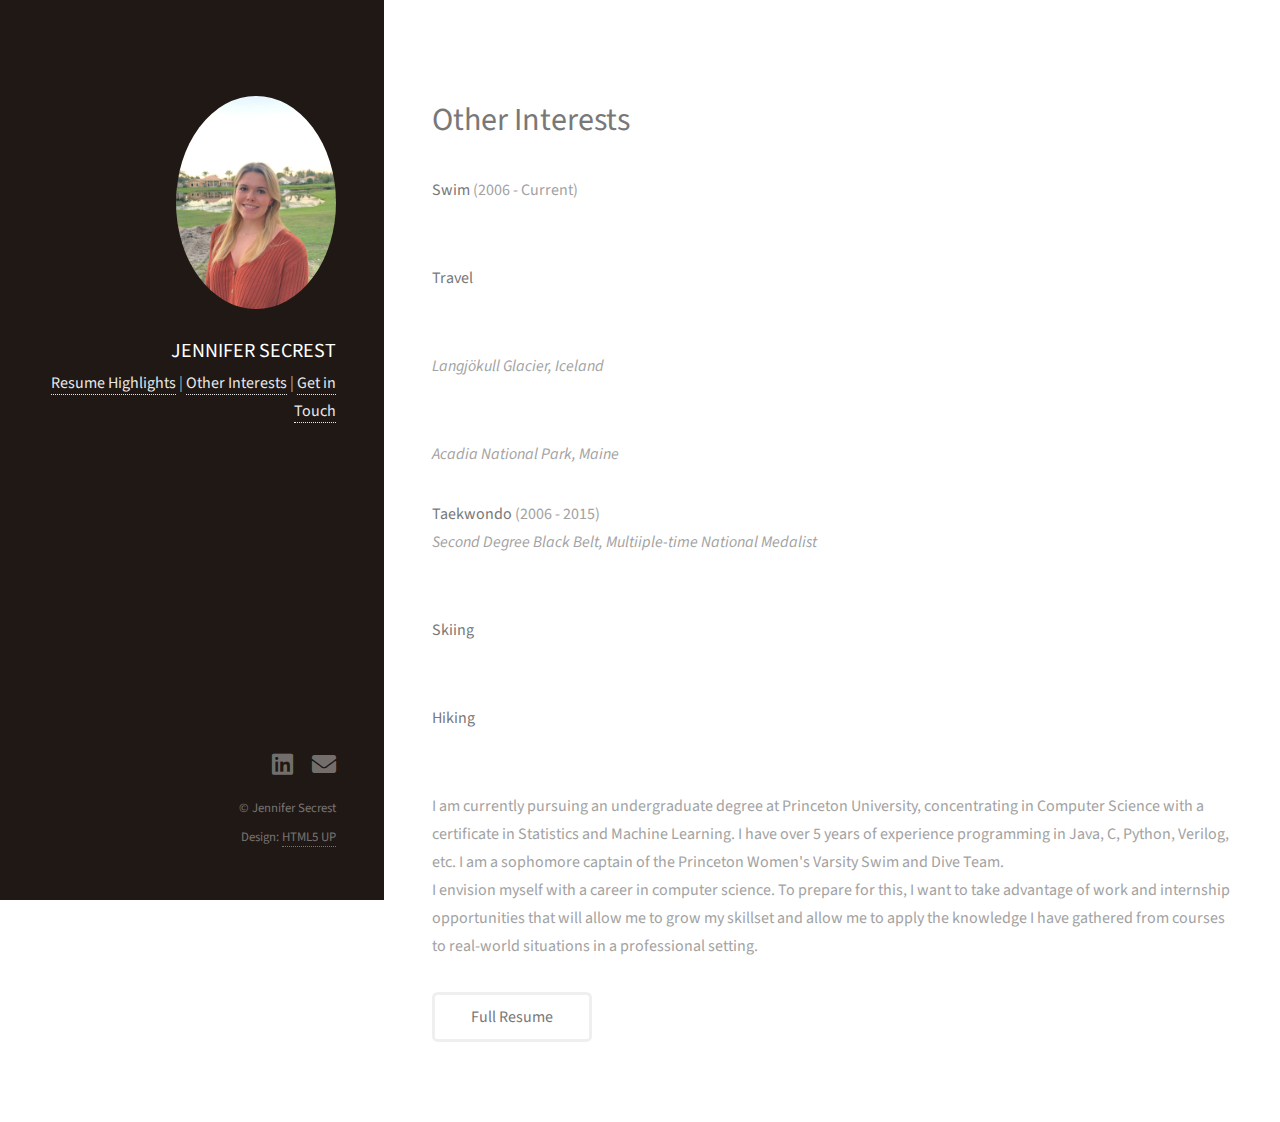
==== interests.html @ c706d011 "Update interests.html" ====
<!DOCTYPE HTML>
<!--
	Strata by HTML5 UP
	html5up.net | @ajlkn
	Free for personal and commercial use under the CCA 3.0 license (html5up.net/license)
-->
<html>
	<head>
		<title>Jennifer Secrest</title>
		<meta charset="utf-8" />
		<meta name="viewport" content="width=device-width, initial-scale=1, user-scalable=no" />
		<link rel="stylesheet" href="assets/css/main.css" />
	</head>
	<body class="is-preload">

		<!-- Header -->
			<header id="header">
				<div class="inner">
					<a href="#" class="image avatar"><img src="images/jenthanksgiving.jpg" alt="" /></a>
					<h1><strong>JENNIFER SECREST</strong> <!-- <br />
						Princeton University Student-Athlete <br />
						and Computer Science Major --> </h1>
					<p><a href="#resume_highlights">Resume Highlights</a> | <a href="#other_interests">Other Interests</a> | <a href="#get_in_touch">Get in Touch</a></p>
				</div>
			</header>

		<!-- Main -->
			<div id="main">

				<!-- One -->
					<section id="one">
						<header class="major">
							<h2>Other Interests</h2>
						</header>		
								
						<p><b>Swim</b> (2006 - Current)</p>
						<span class="image main"><img src="images/swim1.jpg" alt="" /></span>
						<span class="image main"><img src="images/swim2.JPG" alt="" /></span>

						<p><b>Travel</b></p>
						<span class="image main"><img src="images/travel1.JPG" alt="" /></span>
						<p><i>Langjökull Glacier, Iceland</i></p>
						<span class="image main"><img src="images/travel2.JPG" alt="" /></span>
						<p><i>Acadia National Park, Maine</i></p>

						<p><b>Taekwondo</b> (2006 - 2015)
							<br><i>Second Degree Black Belt, Multiiple-time National Medalist</i></p>
						<span class="image main"><img src="images/tkd.jpg" alt="" /></span>

						<p><b>Skiing</b></p>
						<span class="image main"><img src="images/ski1.jpg" alt="" /></span>
						<span class="image main"><img src="images/ski2.jpg" alt="" /></span>

						<p><b>Hiking</b></p>
						<span class="image main"><img src="images/hiking1.JPG" alt="" /></span>
						<span class="image main"><img src="images/hiking2.JPG" alt="" /></span>
						
						
						
						
						
						<p>I am currently pursuing an undergraduate degree at Princeton University, concentrating in Computer Science with a certificate in Statistics and Machine Learning. I have over 5 years of experience programming in Java, C, Python, Verilog, etc. I am a sophomore captain of the Princeton Women's Varsity Swim and Dive Team. <br />
							I envision myself with a career in computer science. To prepare for this, I want to take advantage of work and internship opportunities that will allow me to grow my skillset and allow me to apply the knowledge I have gathered from courses to real-world situations in a professional setting.</p>
						<ul class="actions">
							<li><a href="assets/Resume Jan 9.pdf" class="button">Full Resume</a></li>
						</ul>
					</section>
				 
				<! -- Two -->
					<!-- <section id="two">
						<a id="resume_highlights"><h2>Resume Highlights</h2></a>
						<div class="row">
							<article class="col-6 col-12-xsmall work-item">
								<a href="images/ptontext.png" class="image fit thumb"><img src="images/pteam.jpg" alt="" /></a>
								<h3>Princeton Varsity Women's Swim and Dive Team</h3>
								<p>Co-captain</p>
							</article>
							<article class="col-6 col-12-xsmall work-item">
								<a href="images/cstext.png" class="image fit thumb"><img src="images/cs.jpg" alt="" /></a>
								<h3>Princeton Computer Science Department</h3>
								<p>Course Facilitator</p>
							</article>
							<article class="col-6 col-12-xsmall work-item">
								<a href="images/nautilustext.png" class="image fit thumb"><img src="images/ssnautilus.png" alt="" /></a>
								<h3>Nautilus Software Technologies</h3>
								<p>Software Engineer Intern</p>
							</article>
							<article class="col-6 col-12-xsmall work-item">
								<a href="images/uprmtext.png" class="image fit thumb"><img src="images/uprm.png" alt="" /></a>
								<h3>Princeton in Puerto Rico</h3>
								<p>Computer Science Visiting Teaching Assistant</p>
							</article>
							<article class="col-6 col-12-xsmall work-item">
								<a href="images/cardinalstext.png" class="image fit thumb"><img src="images/cardinals.jpg" alt="" /></a>
								<h3>St. Louis Cardinals</h3>
								<p>Sabermetrics Intern</p>
							</article>
							<article class="col-6 col-12-xsmall work-item">
								<a href="images/nbntext.png" class="image fit thumb"><img src="images/nbn.png" alt="" /></a>
								<h3>Community Service</h3>
								<p>Princeton Service Focus, Nothing but Nets</p>
							</article>
						</div>
						<ul class="actions">
							<li><a href="#other_interests" class="button">Other Interests</a></li>
							
							<article id="other_interests">
								<h2 class="major">Other Interests</h2>
								
								
								
								<p><b>Swim</b> (2006 - Current)</p>
								<span class="image main"><img src="images/swim1.jpg" alt="" /></span>
								<span class="image main"><img src="images/swim2.JPG" alt="" /></span>
								
								<p><b>Travel</b></p>
								<span class="image main"><img src="images/travel1.JPG" alt="" /></span>
								<p><i>Langjökull Glacier, Iceland</i></p>
								<span class="image main"><img src="images/travel2.JPG" alt="" /></span>
								<p><i>Acadia National Park, Maine</i></p>
								
								<p><b>Taekwondo</b> (2006 - 2015)
									<br><i>Second Degree Black Belt, Multiiple-time National Medalist</i></p>
								<span class="image main"><img src="images/tkd.jpg" alt="" /></span>
								
								<p><b>Skiing</b></p>
								<span class="image main"><img src="images/ski1.jpg" alt="" /></span>
								<span class="image main"><img src="images/ski2.jpg" alt="" /></span>
								
								<p><b>Hiking</b></p>
								<span class="image main"><img src="images/hiking1.JPG" alt="" /></span>
								<span class="image main"><img src="images/hiking2.JPG" alt="" /></span>
							</article>
						</ul>
					</section> -->

				<!-- Three -->
					<!-- <section id="three">
						<a id="get_in_touch"><h2>Get In Touch</h2></a>
						<p>Please feel free to reach out!</p>
						<div class="row">
							 <div class="col-8 col-12-small">
								<form method="post" action="mailto:jsecrest@princeton.edu">
									<div class="row gtr-uniform gtr-50">
										<div class="col-6 col-12-xsmall"><input type="text" name="name" id="name" placeholder="Name" /></div>
										<div class="col-6 col-12-xsmall"><input type="email" name="email" id="email" placeholder="Email" /></div>
										<div class="col-12"><textarea name="message" id="message" placeholder="Message" rows="4"></textarea></div>
									</div>
								</form>
								<ul class="actions">
									<li><input type="submit" value="Send Message" /></li>
								</ul>
							</div> 
							<div class="col-4 col-12-small">
								<ul class="labeled-icons">
									<!-- <li>
										<h3 class="icon solid fa-home"><span class="label">Address</span></h3>
										1234 Somewhere Rd.<br />
										Nashville, TN 00000<br />
										United States
									</li> 
									<li>
										<h3 class="icon solid fa-mobile-alt"><span class="label">Phone</span></h3>
										561-310-0044
									</li>
									<li>
										<h3 class="icon solid fa-envelope"><span class="label">Email</span></h3>
										<a href="mailto:jsecrest@princeton.edu">jsecrest@princeton.edu</a>
									</li>
								</ul>
							</div>
						</div>
					</section>

			-->
			</div>

		<!-- Footer -->
			<footer id="footer">
				<div class="inner">
					<ul class="icons">
						<!-- <li><a href="#" class="icon brands fa-twitter"><span class="label">Twitter</span></a></li>
						<li><a href="#" class="icon brands fa-github"><span class="label">Github</span></a></li>
						<li><a href="#" class="icon brands fa-dribbble"><span class="label">Dribbble</span></a></li> -->
						<li><a href="https://www.linkedin.com/public-profile/in/jennifersecrest?trk=people-guest_people_search-card&challengeId=AQF_efNkXnd2bQAAAXagz91KINe-dMu-rQfRm05bS5jEsSgmFyE3Wpusr7RUYKtOLlpfe_C82_c94Hcf99AaNEGXxScHWhCJDQ&submissionId=36bf4fb1-4b5f-5416-ddd5-4045cd87f72d" class="icon brands fa-linkedin"><span class="label">LinkedIn</span></a></li>
						<li><a href="mailto:jsecrest@princeton.edu" class="icon solid fa-envelope"><span class="label">Email</span></a></li>
					</ul>
					<ul class="copyright">
						<li>&copy; Jennifer Secrest</li><li>Design: <a href="http://html5up.net">HTML5 UP</a></li>
					</ul>
				</div>
			</footer>

		<!-- Scripts -->
			<script src="assets/js/jquery.min.js"></script>
			<script src="assets/js/jquery.poptrox.min.js"></script>
			<script src="assets/js/browser.min.js"></script>
			<script src="assets/js/breakpoints.min.js"></script>
			<script src="assets/js/util.js"></script>
			<script src="assets/js/main.js"></script>

	</body>
</html>
---- assets/css/main.css ----
@import url("fontawesome-all.min.css");
@import url("https://fonts.googleapis.com/css?family=Source+Sans+Pro:400,400italic");

/*
	Strata by HTML5 UP
	html5up.net | @ajlkn
	Free for personal and commercial use under the CCA 3.0 license (html5up.net/license)
*/

html, body, div, span, applet, object,
iframe, h1, h2, h3, h4, h5, h6, p, blockquote,
pre, a, abbr, acronym, address, big, cite,
code, del, dfn, em, img, ins, kbd, q, s, samp,
small, strike, strong, sub, sup, tt, var, b,
u, i, center, dl, dt, dd, ol, ul, li, fieldset,
form, label, legend, table, caption, tbody,
tfoot, thead, tr, th, td, article, aside,
canvas, details, embed, figure, figcaption,
footer, header, hgroup, menu, nav, output, ruby,
section, summary, time, mark, audio, video {
	margin: 0;
	padding: 0;
	border: 0;
	font-size: 100%;
	font: inherit;
	vertical-align: baseline;}

article, aside, details, figcaption, figure,
footer, header, hgroup, menu, nav, section {
	display: block;}

body {
	line-height: 1;
}

ol, ul {
	list-style: none;
}

blockquote, q {
	quotes: none;
}

	blockquote:before, blockquote:after, q:before, q:after {
		content: '';
		content: none;
	}

table {
	border-collapse: collapse;
	border-spacing: 0;
}

body {
	-webkit-text-size-adjust: none;
}

mark {
	background-color: transparent;
	color: inherit;
}

input::-moz-focus-inner {
	border: 0;
	padding: 0;
}

input, select, textarea {
	-moz-appearance: none;
	-webkit-appearance: none;
	-ms-appearance: none;
	appearance: none;
}

/* Basic */

	html {
		box-sizing: border-box;
	}

	*, *:before, *:after {
		box-sizing: inherit;
	}

	body {
		background: #fff;
	}

		body.is-preload *, body.is-preload *:before, body.is-preload *:after {
			-moz-animation: none !important;
			-webkit-animation: none !important;
			-ms-animation: none !important;
			animation: none !important;
			-moz-transition: none !important;
			-webkit-transition: none !important;
			-ms-transition: none !important;
			transition: none !important;
		}

	body, input, select, textarea {
		color: #a2a2a2;
		font-family: "Source Sans Pro", Helvetica, sans-serif;
		font-size: 16pt;
		font-weight: 400;
		line-height: 1.75em;
	}

	a {
		-moz-transition: color 0.2s ease-in-out, border-color 0.2s ease-in-out;
		-webkit-transition: color 0.2s ease-in-out, border-color 0.2s ease-in-out;
		-ms-transition: color 0.2s ease-in-out, border-color 0.2s ease-in-out;
		transition: color 0.2s ease-in-out, border-color 0.2s ease-in-out;
		border-bottom: dotted 1px;
		color: #E8E8E8;
		text-decoration: none;
	}

		a:hover {
			border-bottom-color: transparent;
			color: #585858 /* #49bf9d */ !important;
			text-decoration: none;
		}

	strong, b {
		color: #787878;
		font-weight: 400;
	}

	em, i {
		font-style: italic;
	}

	p {
		margin: 0 0 2em 0;
	}

	h1, h2, h3, h4, h5, h6 {
		color: #787878;
		font-weight: 400;
		line-height: 1em;
		margin: 0 0 1em 0;
	}

		h1 a, h2 a, h3 a, h4 a, h5 a, h6 a {
			color: inherit;
			text-decoration: none;
		}

	h1 {
		font-size: 4em;
		line-height: 1.5em;
	}

	h2 {
		font-size: 1.5em;
		line-height: 1.5em;
	}

	h3 {
		font-size: 1.25em;
		line-height: 1.5em;
	}

	h4 {
		font-size: 1.1em;
		line-height: 1.5em;
	}

	h5 {
		font-size: 0.9em;
		line-height: 1.5em;
	}

	h6 {
		font-size: 0.7em;
		line-height: 1.5em;
	}

	sub {
		font-size: 0.8em;
		position: relative;
		top: 0.5em;
	}

	sup {
		font-size: 0.8em;
		position: relative;
		top: -0.5em;
	}

	hr {
		border: 0;
		border-bottom: solid 2px #efefef;
		margin: 2em 0;
	}

		hr.major {
			margin: 3em 0;
		}

	blockquote {
		border-left: solid 6px #efefef;
		font-style: italic;
		margin: 0 0 2em 0;
		padding: 0.5em 0 0.5em 1.5em;
	}

	code {
		background: #f7f7f7;
		border-radius: 0.35em;
		border: solid 2px #efefef;
		font-family: "Courier New", monospace;
		font-size: 0.9em;
		margin: 0 0.25em;
		padding: 0.25em 0.65em;
	}

	pre {
		-webkit-overflow-scrolling: touch;
		font-family: "Courier New", monospace;
		font-size: 0.9em;
		margin: 0 0 2em 0;
	}

		pre code {
			display: block;
			line-height: 1.75em;
			padding: 1em 1.5em;
			overflow-x: auto;
		}

	.align-left {
		text-align: left;
	}

	.align-center {
		text-align: center;
	}

	.align-right {
		text-align: right;
	}

/* Container */

	.container {
		margin: 0 auto;
		max-width: calc(100% - 4em);
		width: 100%;
	}

		.container.xsmall {
			width: 25%;
		}

		.container.small {
			width: 50%;
		}

		.container.medium {
			width: 75%;
		}

		.container.large {
			width: 125%;
		}

		.container.xlarge {
			width: 150%;
		}

		.container.max {
			width: 100%;
		}

		@media screen and (max-width: 980px) {

			.container {
				width: 100% !important;
				max-width: 100% !important;
			}

		}

		@media screen and (max-width: 480px) {

			.container {
				max-width: calc(100% - 3em);
			}

		}

/* Row */

	.row {
		display: flex;
		flex-wrap: wrap;
		box-sizing: border-box;
		align-items: stretch;
	}

		.row > * {
			box-sizing: border-box;
		}

		.row.gtr-uniform > * > :last-child {
			margin-bottom: 0;
		}

		.row.aln-left {
			justify-content: flex-start;
		}

		.row.aln-center {
			justify-content: center;
		}

		.row.aln-right {
			justify-content: flex-end;
		}

		.row.aln-top {
			align-items: flex-start;
		}

		.row.aln-middle {
			align-items: center;
		}

		.row.aln-bottom {
			align-items: flex-end;
		}

		.row > .imp {
			order: -1;
		}

		.row > .col-1 {
			width: 8.33333%;
		}

		.row > .off-1 {
			margin-left: 8.33333%;
		}

		.row > .col-2 {
			width: 16.66667%;
		}

		.row > .off-2 {
			margin-left: 16.66667%;
		}

		.row > .col-3 {
			width: 25%;
		}

		.row > .off-3 {
			margin-left: 25%;
		}

		.row > .col-4 {
			width: 33.33333%;
		}

		.row > .off-4 {
			margin-left: 33.33333%;
		}

		.row > .col-5 {
			width: 41.66667%;
		}

		.row > .off-5 {
			margin-left: 41.66667%;
		}

		.row > .col-6 {
			width: 50%;
		}

		.row > .off-6 {
			margin-left: 50%;
		}

		.row > .col-7 {
			width: 58.33333%;
		}

		.row > .off-7 {
			margin-left: 58.33333%;
		}

		.row > .col-8 {
			width: 66.66667%;
		}

		.row > .off-8 {
			margin-left: 66.66667%;
		}

		.row > .col-9 {
			width: 75%;
		}

		.row > .off-9 {
			margin-left: 75%;
		}

		.row > .col-10 {
			width: 83.33333%;
		}

		.row > .off-10 {
			margin-left: 83.33333%;
		}

		.row > .col-11 {
			width: 91.66667%;
		}

		.row > .off-11 {
			margin-left: 91.66667%;
		}

		.row > .col-12 {
			width: 100%;
		}

		.row > .off-12 {
			margin-left: 100%;
		}

		.row.gtr-0 {
			margin-top: 0;
			margin-left: 0em;
		}

			.row.gtr-0 > * {
				padding: 0 0 0 0em;
			}

			.row.gtr-0.gtr-uniform {
				margin-top: 0em;
			}

				.row.gtr-0.gtr-uniform > * {
					padding-top: 0em;
				}

		.row.gtr-25 {
			margin-top: 0;
			margin-left: -0.625em;
		}

			.row.gtr-25 > * {
				padding: 0 0 0 0.625em;
			}

			.row.gtr-25.gtr-uniform {
				margin-top: -0.625em;
			}

				.row.gtr-25.gtr-uniform > * {
					padding-top: 0.625em;
				}

		.row.gtr-50 {
			margin-top: 0;
			margin-left: -1.25em;
		}

			.row.gtr-50 > * {
				padding: 0 0 0 1.25em;
			}

			.row.gtr-50.gtr-uniform {
				margin-top: -1.25em;
			}

				.row.gtr-50.gtr-uniform > * {
					padding-top: 1.25em;
				}

		.row {
			margin-top: 0;
			margin-left: -2.5em;
		}

			.row > * {
				padding: 0 0 0 2.5em;
			}

			.row.gtr-uniform {
				margin-top: -2.5em;
			}

				.row.gtr-uniform > * {
					padding-top: 2.5em;
				}

		.row.gtr-150 {
			margin-top: 0;
			margin-left: -3.75em;
		}

			.row.gtr-150 > * {
				padding: 0 0 0 3.75em;
			}

			.row.gtr-150.gtr-uniform {
				margin-top: -3.75em;
			}

				.row.gtr-150.gtr-uniform > * {
					padding-top: 3.75em;
				}

		.row.gtr-200 {
			margin-top: 0;
			margin-left: -5em;
		}

			.row.gtr-200 > * {
				padding: 0 0 0 5em;
			}

			.row.gtr-200.gtr-uniform {
				margin-top: -5em;
			}

				.row.gtr-200.gtr-uniform > * {
					padding-top: 5em;
				}

		@media screen and (max-width: 1800px) {

			.row {
				display: flex;
				flex-wrap: wrap;
				box-sizing: border-box;
				align-items: stretch;
			}

				.row > * {
					box-sizing: border-box;
				}

				.row.gtr-uniform > * > :last-child {
					margin-bottom: 0;
				}

				.row.aln-left {
					justify-content: flex-start;
				}

				.row.aln-center {
					justify-content: center;
				}

				.row.aln-right {
					justify-content: flex-end;
				}

				.row.aln-top {
					align-items: flex-start;
				}

				.row.aln-middle {
					align-items: center;
				}

				.row.aln-bottom {
					align-items: flex-end;
				}

				.row > .imp-xlarge {
					order: -1;
				}

				.row > .col-1-xlarge {
					width: 8.33333%;
				}

				.row > .off-1-xlarge {
					margin-left: 8.33333%;
				}

				.row > .col-2-xlarge {
					width: 16.66667%;
				}

				.row > .off-2-xlarge {
					margin-left: 16.66667%;
				}

				.row > .col-3-xlarge {
					width: 25%;
				}

				.row > .off-3-xlarge {
					margin-left: 25%;
				}

				.row > .col-4-xlarge {
					width: 33.33333%;
				}

				.row > .off-4-xlarge {
					margin-left: 33.33333%;
				}

				.row > .col-5-xlarge {
					width: 41.66667%;
				}

				.row > .off-5-xlarge {
					margin-left: 41.66667%;
				}

				.row > .col-6-xlarge {
					width: 50%;
				}

				.row > .off-6-xlarge {
					margin-left: 50%;
				}

				.row > .col-7-xlarge {
					width: 58.33333%;
				}

				.row > .off-7-xlarge {
					margin-left: 58.33333%;
				}

				.row > .col-8-xlarge {
					width: 66.66667%;
				}

				.row > .off-8-xlarge {
					margin-left: 66.66667%;
				}

				.row > .col-9-xlarge {
					width: 75%;
				}

				.row > .off-9-xlarge {
					margin-left: 75%;
				}

				.row > .col-10-xlarge {
					width: 83.33333%;
				}

				.row > .off-10-xlarge {
					margin-left: 83.33333%;
				}

				.row > .col-11-xlarge {
					width: 91.66667%;
				}

				.row > .off-11-xlarge {
					margin-left: 91.66667%;
				}

				.row > .col-12-xlarge {
					width: 100%;
				}

				.row > .off-12-xlarge {
					margin-left: 100%;
				}

				.row.gtr-0 {
					margin-top: 0;
					margin-left: 0em;
				}

					.row.gtr-0 > * {
						padding: 0 0 0 0em;
					}

					.row.gtr-0.gtr-uniform {
						margin-top: 0em;
					}

						.row.gtr-0.gtr-uniform > * {
							padding-top: 0em;
						}

				.row.gtr-25 {
					margin-top: 0;
					margin-left: -0.625em;
				}

					.row.gtr-25 > * {
						padding: 0 0 0 0.625em;
					}

					.row.gtr-25.gtr-uniform {
						margin-top: -0.625em;
					}

						.row.gtr-25.gtr-uniform > * {
							padding-top: 0.625em;
						}

				.row.gtr-50 {
					margin-top: 0;
					margin-left: -1.25em;
				}

					.row.gtr-50 > * {
						padding: 0 0 0 1.25em;
					}

					.row.gtr-50.gtr-uniform {
						margin-top: -1.25em;
					}

						.row.gtr-50.gtr-uniform > * {
							padding-top: 1.25em;
						}

				.row {
					margin-top: 0;
					margin-left: -2.5em;
				}

					.row > * {
						padding: 0 0 0 2.5em;
					}

					.row.gtr-uniform {
						margin-top: -2.5em;
					}

						.row.gtr-uniform > * {
							padding-top: 2.5em;
						}

				.row.gtr-150 {
					margin-top: 0;
					margin-left: -3.75em;
				}

					.row.gtr-150 > * {
						padding: 0 0 0 3.75em;
					}

					.row.gtr-150.gtr-uniform {
						margin-top: -3.75em;
					}

						.row.gtr-150.gtr-uniform > * {
							padding-top: 3.75em;
						}

				.row.gtr-200 {
					margin-top: 0;
					margin-left: -5em;
				}

					.row.gtr-200 > * {
						padding: 0 0 0 5em;
					}

					.row.gtr-200.gtr-uniform {
						margin-top: -5em;
					}

						.row.gtr-200.gtr-uniform > * {
							padding-top: 5em;
						}

		}

		@media screen and (max-width: 1280px) {

			.row {
				display: flex;
				flex-wrap: wrap;
				box-sizing: border-box;
				align-items: stretch;
			}

				.row > * {
					box-sizing: border-box;
				}

				.row.gtr-uniform > * > :last-child {
					margin-bottom: 0;
				}

				.row.aln-left {
					justify-content: flex-start;
				}

				.row.aln-center {
					justify-content: center;
				}

				.row.aln-right {
					justify-content: flex-end;
				}

				.row.aln-top {
					align-items: flex-start;
				}

				.row.aln-middle {
					align-items: center;
				}

				.row.aln-bottom {
					align-items: flex-end;
				}

				.row > .imp-large {
					order: -1;
				}

				.row > .col-1-large {
					width: 8.33333%;
				}

				.row > .off-1-large {
					margin-left: 8.33333%;
				}

				.row > .col-2-large {
					width: 16.66667%;
				}

				.row > .off-2-large {
					margin-left: 16.66667%;
				}

				.row > .col-3-large {
					width: 25%;
				}

				.row > .off-3-large {
					margin-left: 25%;
				}

				.row > .col-4-large {
					width: 33.33333%;
				}

				.row > .off-4-large {
					margin-left: 33.33333%;
				}

				.row > .col-5-large {
					width: 41.66667%;
				}

				.row > .off-5-large {
					margin-left: 41.66667%;
				}

				.row > .col-6-large {
					width: 50%;
				}

				.row > .off-6-large {
					margin-left: 50%;
				}

				.row > .col-7-large {
					width: 58.33333%;
				}

				.row > .off-7-large {
					margin-left: 58.33333%;
				}

				.row > .col-8-large {
					width: 66.66667%;
				}

				.row > .off-8-large {
					margin-left: 66.66667%;
				}

				.row > .col-9-large {
					width: 75%;
				}

				.row > .off-9-large {
					margin-left: 75%;
				}

				.row > .col-10-large {
					width: 83.33333%;
				}

				.row > .off-10-large {
					margin-left: 83.33333%;
				}

				.row > .col-11-large {
					width: 91.66667%;
				}

				.row > .off-11-large {
					margin-left: 91.66667%;
				}

				.row > .col-12-large {
					width: 100%;
				}

				.row > .off-12-large {
					margin-left: 100%;
				}

				.row.gtr-0 {
					margin-top: 0;
					margin-left: 0em;
				}

					.row.gtr-0 > * {
						padding: 0 0 0 0em;
					}

					.row.gtr-0.gtr-uniform {
						margin-top: 0em;
					}

						.row.gtr-0.gtr-uniform > * {
							padding-top: 0em;
						}

				.row.gtr-25 {
					margin-top: 0;
					margin-left: -0.5em;
				}

					.row.gtr-25 > * {
						padding: 0 0 0 0.5em;
					}

					.row.gtr-25.gtr-uniform {
						margin-top: -0.5em;
					}

						.row.gtr-25.gtr-uniform > * {
							padding-top: 0.5em;
						}

				.row.gtr-50 {
					margin-top: 0;
					margin-left: -1em;
				}

					.row.gtr-50 > * {
						padding: 0 0 0 1em;
					}

					.row.gtr-50.gtr-uniform {
						margin-top: -1em;
					}

						.row.gtr-50.gtr-uniform > * {
							padding-top: 1em;
						}

				.row {
					margin-top: 0;
					margin-left: -2em;
				}

					.row > * {
						padding: 0 0 0 2em;
					}

					.row.gtr-uniform {
						margin-top: -2em;
					}

						.row.gtr-uniform > * {
							padding-top: 2em;
						}

				.row.gtr-150 {
					margin-top: 0;
					margin-left: -3em;
				}

					.row.gtr-150 > * {
						padding: 0 0 0 3em;
					}

					.row.gtr-150.gtr-uniform {
						margin-top: -3em;
					}

						.row.gtr-150.gtr-uniform > * {
							padding-top: 3em;
						}

				.row.gtr-200 {
					margin-top: 0;
					margin-left: -4em;
				}

					.row.gtr-200 > * {
						padding: 0 0 0 4em;
					}

					.row.gtr-200.gtr-uniform {
						margin-top: -4em;
					}

						.row.gtr-200.gtr-uniform > * {
							padding-top: 4em;
						}

		}

		@media screen and (max-width: 980px) {

			.row {
				display: flex;
				flex-wrap: wrap;
				box-sizing: border-box;
				align-items: stretch;
			}

				.row > * {
					box-sizing: border-box;
				}

				.row.gtr-uniform > * > :last-child {
					margin-bottom: 0;
				}

				.row.aln-left {
					justify-content: flex-start;
				}

				.row.aln-center {
					justify-content: center;
				}

				.row.aln-right {
					justify-content: flex-end;
				}

				.row.aln-top {
					align-items: flex-start;
				}

				.row.aln-middle {
					align-items: center;
				}

				.row.aln-bottom {
					align-items: flex-end;
				}

				.row > .imp-medium {
					order: -1;
				}

				.row > .col-1-medium {
					width: 8.33333%;
				}

				.row > .off-1-medium {
					margin-left: 8.33333%;
				}

				.row > .col-2-medium {
					width: 16.66667%;
				}

				.row > .off-2-medium {
					margin-left: 16.66667%;
				}

				.row > .col-3-medium {
					width: 25%;
				}

				.row > .off-3-medium {
					margin-left: 25%;
				}

				.row > .col-4-medium {
					width: 33.33333%;
				}

				.row > .off-4-medium {
					margin-left: 33.33333%;
				}

				.row > .col-5-medium {
					width: 41.66667%;
				}

				.row > .off-5-medium {
					margin-left: 41.66667%;
				}

				.row > .col-6-medium {
					width: 50%;
				}

				.row > .off-6-medium {
					margin-left: 50%;
				}

				.row > .col-7-medium {
					width: 58.33333%;
				}

				.row > .off-7-medium {
					margin-left: 58.33333%;
				}

				.row > .col-8-medium {
					width: 66.66667%;
				}

				.row > .off-8-medium {
					margin-left: 66.66667%;
				}

				.row > .col-9-medium {
					width: 75%;
				}

				.row > .off-9-medium {
					margin-left: 75%;
				}

				.row > .col-10-medium {
					width: 83.33333%;
				}

				.row > .off-10-medium {
					margin-left: 83.33333%;
				}

				.row > .col-11-medium {
					width: 91.66667%;
				}

				.row > .off-11-medium {
					margin-left: 91.66667%;
				}

				.row > .col-12-medium {
					width: 100%;
				}

				.row > .off-12-medium {
					margin-left: 100%;
				}

				.row.gtr-0 {
					margin-top: 0;
					margin-left: 0em;
				}

					.row.gtr-0 > * {
						padding: 0 0 0 0em;
					}

					.row.gtr-0.gtr-uniform {
						margin-top: 0em;
					}

						.row.gtr-0.gtr-uniform > * {
							padding-top: 0em;
						}

				.row.gtr-25 {
					margin-top: 0;
					margin-left: -0.5em;
				}

					.row.gtr-25 > * {
						padding: 0 0 0 0.5em;
					}

					.row.gtr-25.gtr-uniform {
						margin-top: -0.5em;
					}

						.row.gtr-25.gtr-uniform > * {
							padding-top: 0.5em;
						}

				.row.gtr-50 {
					margin-top: 0;
					margin-left: -1em;
				}

					.row.gtr-50 > * {
						padding: 0 0 0 1em;
					}

					.row.gtr-50.gtr-uniform {
						margin-top: -1em;
					}

						.row.gtr-50.gtr-uniform > * {
							padding-top: 1em;
						}

				.row {
					margin-top: 0;
					margin-left: -2em;
				}

					.row > * {
						padding: 0 0 0 2em;
					}

					.row.gtr-uniform {
						margin-top: -2em;
					}

						.row.gtr-uniform > * {
							padding-top: 2em;
						}

				.row.gtr-150 {
					margin-top: 0;
					margin-left: -3em;
				}

					.row.gtr-150 > * {
						padding: 0 0 0 3em;
					}

					.row.gtr-150.gtr-uniform {
						margin-top: -3em;
					}

						.row.gtr-150.gtr-uniform > * {
							padding-top: 3em;
						}

				.row.gtr-200 {
					margin-top: 0;
					margin-left: -4em;
				}

					.row.gtr-200 > * {
						padding: 0 0 0 4em;
					}

					.row.gtr-200.gtr-uniform {
						margin-top: -4em;
					}

						.row.gtr-200.gtr-uniform > * {
							padding-top: 4em;
						}

		}

		@media screen and (max-width: 736px) {

			.row {
				display: flex;
				flex-wrap: wrap;
				box-sizing: border-box;
				align-items: stretch;
			}

				.row > * {
					box-sizing: border-box;
				}

				.row.gtr-uniform > * > :last-child {
					margin-bottom: 0;
				}

				.row.aln-left {
					justify-content: flex-start;
				}

				.row.aln-center {
					justify-content: center;
				}

				.row.aln-right {
					justify-content: flex-end;
				}

				.row.aln-top {
					align-items: flex-start;
				}

				.row.aln-middle {
					align-items: center;
				}

				.row.aln-bottom {
					align-items: flex-end;
				}

				.row > .imp-small {
					order: -1;
				}

				.row > .col-1-small {
					width: 8.33333%;
				}

				.row > .off-1-small {
					margin-left: 8.33333%;
				}

				.row > .col-2-small {
					width: 16.66667%;
				}

				.row > .off-2-small {
					margin-left: 16.66667%;
				}

				.row > .col-3-small {
					width: 25%;
				}

				.row > .off-3-small {
					margin-left: 25%;
				}

				.row > .col-4-small {
					width: 33.33333%;
				}

				.row > .off-4-small {
					margin-left: 33.33333%;
				}

				.row > .col-5-small {
					width: 41.66667%;
				}

				.row > .off-5-small {
					margin-left: 41.66667%;
				}

				.row > .col-6-small {
					width: 50%;
				}

				.row > .off-6-small {
					margin-left: 50%;
				}

				.row > .col-7-small {
					width: 58.33333%;
				}

				.row > .off-7-small {
					margin-left: 58.33333%;
				}

				.row > .col-8-small {
					width: 66.66667%;
				}

				.row > .off-8-small {
					margin-left: 66.66667%;
				}

				.row > .col-9-small {
					width: 75%;
				}

				.row > .off-9-small {
					margin-left: 75%;
				}

				.row > .col-10-small {
					width: 83.33333%;
				}

				.row > .off-10-small {
					margin-left: 83.33333%;
				}

				.row > .col-11-small {
					width: 91.66667%;
				}

				.row > .off-11-small {
					margin-left: 91.66667%;
				}

				.row > .col-12-small {
					width: 100%;
				}

				.row > .off-12-small {
					margin-left: 100%;
				}

				.row.gtr-0 {
					margin-top: 0;
					margin-left: 0em;
				}

					.row.gtr-0 > * {
						padding: 0 0 0 0em;
					}

					.row.gtr-0.gtr-uniform {
						margin-top: 0em;
					}

						.row.gtr-0.gtr-uniform > * {
							padding-top: 0em;
						}

				.row.gtr-25 {
					margin-top: 0;
					margin-left: -0.375em;
				}

					.row.gtr-25 > * {
						padding: 0 0 0 0.375em;
					}

					.row.gtr-25.gtr-uniform {
						margin-top: -0.375em;
					}

						.row.gtr-25.gtr-uniform > * {
							padding-top: 0.375em;
						}

				.row.gtr-50 {
					margin-top: 0;
					margin-left: -0.75em;
				}

					.row.gtr-50 > * {
						padding: 0 0 0 0.75em;
					}

					.row.gtr-50.gtr-uniform {
						margin-top: -0.75em;
					}

						.row.gtr-50.gtr-uniform > * {
							padding-top: 0.75em;
						}

				.row {
					margin-top: 0;
					margin-left: -1.5em;
				}

					.row > * {
						padding: 0 0 0 1.5em;
					}

					.row.gtr-uniform {
						margin-top: -1.5em;
					}

						.row.gtr-uniform > * {
							padding-top: 1.5em;
						}

				.row.gtr-150 {
					margin-top: 0;
					margin-left: -2.25em;
				}

					.row.gtr-150 > * {
						padding: 0 0 0 2.25em;
					}

					.row.gtr-150.gtr-uniform {
						margin-top: -2.25em;
					}

						.row.gtr-150.gtr-uniform > * {
							padding-top: 2.25em;
						}

				.row.gtr-200 {
					margin-top: 0;
					margin-left: -3em;
				}

					.row.gtr-200 > * {
						padding: 0 0 0 3em;
					}

					.row.gtr-200.gtr-uniform {
						margin-top: -3em;
					}

						.row.gtr-200.gtr-uniform > * {
							padding-top: 3em;
						}

		}

		@media screen and (max-width: 480px) {

			.row {
				display: flex;
				flex-wrap: wrap;
				box-sizing: border-box;
				align-items: stretch;
			}

				.row > * {
					box-sizing: border-box;
				}

				.row.gtr-uniform > * > :last-child {
					margin-bottom: 0;
				}

				.row.aln-left {
					justify-content: flex-start;
				}

				.row.aln-center {
					justify-content: center;
				}

				.row.aln-right {
					justify-content: flex-end;
				}

				.row.aln-top {
					align-items: flex-start;
				}

				.row.aln-middle {
					align-items: center;
				}

				.row.aln-bottom {
					align-items: flex-end;
				}

				.row > .imp-xsmall {
					order: -1;
				}

				.row > .col-1-xsmall {
					width: 8.33333%;
				}

				.row > .off-1-xsmall {
					margin-left: 8.33333%;
				}

				.row > .col-2-xsmall {
					width: 16.66667%;
				}

				.row > .off-2-xsmall {
					margin-left: 16.66667%;
				}

				.row > .col-3-xsmall {
					width: 25%;
				}

				.row > .off-3-xsmall {
					margin-left: 25%;
				}

				.row > .col-4-xsmall {
					width: 33.33333%;
				}

				.row > .off-4-xsmall {
					margin-left: 33.33333%;
				}

				.row > .col-5-xsmall {
					width: 41.66667%;
				}

				.row > .off-5-xsmall {
					margin-left: 41.66667%;
				}

				.row > .col-6-xsmall {
					width: 50%;
				}

				.row > .off-6-xsmall {
					margin-left: 50%;
				}

				.row > .col-7-xsmall {
					width: 58.33333%;
				}

				.row > .off-7-xsmall {
					margin-left: 58.33333%;
				}

				.row > .col-8-xsmall {
					width: 66.66667%;
				}

				.row > .off-8-xsmall {
					margin-left: 66.66667%;
				}

				.row > .col-9-xsmall {
					width: 75%;
				}

				.row > .off-9-xsmall {
					margin-left: 75%;
				}

				.row > .col-10-xsmall {
					width: 83.33333%;
				}

				.row > .off-10-xsmall {
					margin-left: 83.33333%;
				}

				.row > .col-11-xsmall {
					width: 91.66667%;
				}

				.row > .off-11-xsmall {
					margin-left: 91.66667%;
				}

				.row > .col-12-xsmall {
					width: 100%;
				}

				.row > .off-12-xsmall {
					margin-left: 100%;
				}

				.row.gtr-0 {
					margin-top: 0;
					margin-left: 0em;
				}

					.row.gtr-0 > * {
						padding: 0 0 0 0em;
					}

					.row.gtr-0.gtr-uniform {
						margin-top: 0em;
					}

						.row.gtr-0.gtr-uniform > * {
							padding-top: 0em;
						}

				.row.gtr-25 {
					margin-top: 0;
					margin-left: -0.375em;
				}

					.row.gtr-25 > * {
						padding: 0 0 0 0.375em;
					}

					.row.gtr-25.gtr-uniform {
						margin-top: -0.375em;
					}

						.row.gtr-25.gtr-uniform > * {
							padding-top: 0.375em;
						}

				.row.gtr-50 {
					margin-top: 0;
					margin-left: -0.75em;
				}

					.row.gtr-50 > * {
						padding: 0 0 0 0.75em;
					}

					.row.gtr-50.gtr-uniform {
						margin-top: -0.75em;
					}

						.row.gtr-50.gtr-uniform > * {
							padding-top: 0.75em;
						}

				.row {
					margin-top: 0;
					margin-left: -1.5em;
				}

					.row > * {
						padding: 0 0 0 1.5em;
					}

					.row.gtr-uniform {
						margin-top: -1.5em;
					}

						.row.gtr-uniform > * {
							padding-top: 1.5em;
						}

				.row.gtr-150 {
					margin-top: 0;
					margin-left: -2.25em;
				}

					.row.gtr-150 > * {
						padding: 0 0 0 2.25em;
					}

					.row.gtr-150.gtr-uniform {
						margin-top: -2.25em;
					}

						.row.gtr-150.gtr-uniform > * {
							padding-top: 2.25em;
						}

				.row.gtr-200 {
					margin-top: 0;
					margin-left: -3em;
				}

					.row.gtr-200 > * {
						padding: 0 0 0 3em;
					}

					.row.gtr-200.gtr-uniform {
						margin-top: -3em;
					}

						.row.gtr-200.gtr-uniform > * {
							padding-top: 3em;
						}

		}

/* Section/Article */

	section.special, article.special {
		text-align: center;
	}

	header p {
		color: #b2b2b2;
		position: relative;
		margin: 0 0 1.5em 0;
	}

	header h2 + p {
		font-size: 1.25em;
		margin-top: -1em;
		line-height: 1.5em;
	}

	header h3 + p {
		font-size: 1.1em;
		margin-top: -0.8em;
		line-height: 1.5em;
	}

	header h4 + p,
	header h5 + p,
	header h6 + p {
		font-size: 0.9em;
		margin-top: -0.6em;
		line-height: 1.5em;
	}

	header.major h2 {
		font-size: 2em;
	}

/* Form */

	form {
		margin: 0 0 2em 0;
	}

	label {
		color: #787878;
		display: block;
		font-size: 0.9em;
		font-weight: 400;
		margin: 0 0 1em 0;
	}

	input[type="text"],
	input[type="password"],
	input[type="email"],
	select,
	textarea {
		-moz-appearance: none;
		-webkit-appearance: none;
		-ms-appearance: none;
		appearance: none;
		background: #f7f7f7;
		border-radius: 0.35em;
		border: solid 2px transparent;
		color: inherit;
		display: block;
		outline: 0;
		padding: 0 0.75em;
		text-decoration: none;
		width: 100%;
	}

		input[type="text"]:invalid,
		input[type="password"]:invalid,
		input[type="email"]:invalid,
		select:invalid,
		textarea:invalid {
			box-shadow: none;
		}

		input[type="text"]:focus,
		input[type="password"]:focus,
		input[type="email"]:focus,
		select:focus,
		textarea:focus {
			border-color: #49bf9d;
		}

	select {
		background-image: url("data:image/svg+xml;charset=utf8,%3Csvg xmlns='http://www.w3.org/2000/svg' width='40' height='40' preserveAspectRatio='none' viewBox='0 0 40 40'%3E%3Cpath d='M9.4,12.3l10.4,10.4l10.4-10.4c0.2-0.2,0.5-0.4,0.9-0.4c0.3,0,0.6,0.1,0.9,0.4l3.3,3.3c0.2,0.2,0.4,0.5,0.4,0.9 c0,0.4-0.1,0.6-0.4,0.9L20.7,31.9c-0.2,0.2-0.5,0.4-0.9,0.4c-0.3,0-0.6-0.1-0.9-0.4L4.3,17.3c-0.2-0.2-0.4-0.5-0.4-0.9 c0-0.4,0.1-0.6,0.4-0.9l3.3-3.3c0.2-0.2,0.5-0.4,0.9-0.4S9.1,12.1,9.4,12.3z' fill='%23dfdfdf' /%3E%3C/svg%3E");
		background-size: 1.25rem;
		background-repeat: no-repeat;
		background-position: calc(100% - 1rem) center;
		height: 2.75em;
		padding-right: 2.75em;
		text-overflow: ellipsis;
	}

		select option {
			color: #787878;
			background: #fff;
		}

		select:focus::-ms-value {
			background-color: transparent;
		}

		select::-ms-expand {
			display: none;
		}

	input[type="text"],
	input[type="password"],
	input[type="email"],
	select {
		height: 2.75em;
	}

	textarea {
		padding: 0.75em;
	}

	input[type="checkbox"],
	input[type="radio"] {
		-moz-appearance: none;
		-webkit-appearance: none;
		-ms-appearance: none;
		appearance: none;
		display: block;
		float: left;
		margin-right: -2em;
		opacity: 0;
		width: 1em;
		z-index: -1;
	}

		input[type="checkbox"] + label,
		input[type="radio"] + label {
			text-decoration: none;
			color: #a2a2a2;
			cursor: pointer;
			display: inline-block;
			font-size: 1em;
			font-weight: 400;
			padding-left: 2.4em;
			padding-right: 0.75em;
			position: relative;
		}

			input[type="checkbox"] + label:before,
			input[type="radio"] + label:before {
				-moz-osx-font-smoothing: grayscale;
				-webkit-font-smoothing: antialiased;
				display: inline-block;
				font-style: normal;
				font-variant: normal;
				text-rendering: auto;
				line-height: 1;
				text-transform: none !important;
				font-family: 'Font Awesome 5 Free';
				font-weight: 900;
			}

			input[type="checkbox"] + label:before,
			input[type="radio"] + label:before {
				background: #f7f7f7;
				border-radius: 0.35em;
				border: solid 2px transparent;
				content: '';
				display: inline-block;
				font-size: 0.8em;
				height: 2.0625em;
				left: 0;
				line-height: 1.85625em;
				position: absolute;
				text-align: center;
				top: 0;
				width: 2.0625em;
			}

		input[type="checkbox"]:checked + label:before,
		input[type="radio"]:checked + label:before {
			background: #787878;
			border-color: #787878;
			color: #fff;
			content: '\f00c';
		}

		input[type="checkbox"]:focus + label:before,
		input[type="radio"]:focus + label:before {
			border-color: #49bf9d;
		}

	input[type="checkbox"] + label:before {
		border-radius: 0.35em;
	}

	input[type="radio"] + label:before {
		border-radius: 100%;
	}

	::-webkit-input-placeholder {
		color: #b2b2b2 !important;
		opacity: 1.0;
	}

	:-moz-placeholder {
		color: #b2b2b2 !important;
		opacity: 1.0;
	}

	::-moz-placeholder {
		color: #b2b2b2 !important;
		opacity: 1.0;
	}

	:-ms-input-placeholder {
		color: #b2b2b2 !important;
		opacity: 1.0;
	}

/* Box */

	.box {
		border-radius: 0.35em;
		border: solid 2px #efefef;
		margin-bottom: 2em;
		padding: 1.5em;
	}

		.box > :last-child,
		.box > :last-child > :last-child,
		.box > :last-child > :last-child > :last-child {
			margin-bottom: 0;
		}

		.box.alt {
			border: 0;
			border-radius: 0;
			padding: 0;
		}

/* Icon */

	.icon {
		text-decoration: none;
		border-bottom: none;
		position: relative;
	}

		.icon:before {
			-moz-osx-font-smoothing: grayscale;
			-webkit-font-smoothing: antialiased;
			display: inline-block;
			font-style: normal;
			font-variant: normal;
			text-rendering: auto;
			line-height: 1;
			text-transform: none !important;
			font-family: 'Font Awesome 5 Free';
			font-weight: 400;
		}

		.icon > .label {
			display: none;
		}

		.icon:before {
			line-height: inherit;
		}

		.icon.solid:before {
			font-weight: 900;
		}

		.icon.brands:before {
			font-family: 'Font Awesome 5 Brands';
		}

/* Image */

	.image {
		border-radius: 0.35em;
		border: 0;
		display: inline-block;
		position: relative;
	}

		.image:before {
			-moz-transition: opacity 0.2s ease-in-out;
			-webkit-transition: opacity 0.2s ease-in-out;
			-ms-transition: opacity 0.2s ease-in-out;
			transition: opacity 0.2s ease-in-out;
			background: url("images/overlay.png");
			border-radius: 0.35em;
			content: '';
			display: block;
			height: 100%;
			left: 0;
			opacity: 0.5;
			position: absolute;
			top: 0;
			width: 100%;
		}

		.image.thumb {
			text-align: center;
		}

			.image.thumb:after {
				-moz-transition: opacity 0.2s ease-in-out;
				-webkit-transition: opacity 0.2s ease-in-out;
				-ms-transition: opacity 0.2s ease-in-out;
				transition: opacity 0.2s ease-in-out;
				border-radius: 0.35em;
				border: solid 3px rgba(255, 255, 255, 0.5);
				color: #fff;
				content: 'View';
				display: inline-block;
				font-size: 0.8em;
				font-weight: 400;
				left: 50%;
				line-height: 2.25em;
				margin: -1.25em 0 0 -3em;
				opacity: 0;
				padding: 0 1.5em;
				position: absolute;
				text-align: center;
				text-decoration: none;
				top: 50%;
				white-space: nowrap;
			}

			.image.thumb:hover:after {
				opacity: 1.0;
			}

			.image.thumb:hover:before {
				background: url("images/overlay.png"), url("images/overlay.png");
				opacity: 1.0;
			}

		.image img {
			border-radius: 0.35em;
			display: block;
		}

		.image.left {
			float: left;
			margin: 0 1.5em 1em 0;
			top: 0.25em;
		}

		.image.right {
			float: right;
			margin: 0 0 1em 1.5em;
			top: 0.25em;
		}

		.image.left, .image.right {
			max-width: 40%;
		}

			.image.left img, .image.right img {
				width: 100%;
			}

		.image.fit {
			display: block;
			margin: 0 0 2em 0;
			width: 100%;
		}

			.image.fit img {
				width: 100%;
			}

		.image.avatar {
			border-radius: 100%;
		}

			.image.avatar:before {
				display: none;
			}

			.image.avatar img {
				border-radius: 100%;
				width: 100%;
			}

/* List */

	ol {
		list-style: decimal;
		margin: 0 0 2em 0;
		padding-left: 1.25em;
	}

		ol li {
			padding-left: 0.25em;
		}

	ul {
		list-style: disc;
		margin: 0 0 2em 0;
		padding-left: 1em;
	}

		ul li {
			padding-left: 0.5em;
		}

		ul.alt {
			list-style: none;
			padding-left: 0;
		}

			ul.alt li {
				border-top: solid 2px #efefef;
				padding: 0.5em 0;
			}

				ul.alt li:first-child {
					border-top: 0;
					padding-top: 0;
				}

	dl {
		margin: 0 0 2em 0;
	}

/* Icons */

	ul.icons {
		cursor: default;
		list-style: none;
		padding-left: 0;
	}

		ul.icons li {
			display: inline-block;
			padding: 0 1em 0 0;
		}

			ul.icons li:last-child {
				padding-right: 0;
			}

			ul.icons li .icon:before {
				font-size: 1.5em;
			}

/* Labeled Icons */

	ul.labeled-icons {
		list-style: none;
		padding: 0;
	}

		ul.labeled-icons li {
			line-height: 1.75em;
			margin: 1.5em 0 0 0;
			padding-left: 2.25em;
			position: relative;
		}

			ul.labeled-icons li:first-child {
				margin-top: 0;
			}

			ul.labeled-icons li a {
				color: inherit;
			}

			ul.labeled-icons li h3 {
				color: #b2b2b2;
				left: 0;
				position: absolute;
				text-align: center;
				top: 0;
				width: 1em;
			}

/* Actions */

	ul.actions {
		display: -moz-flex;
		display: -webkit-flex;
		display: -ms-flex;
		display: flex;
		cursor: default;
		list-style: none;
		margin-left: -1em;
		padding-left: 0;
	}

		ul.actions li {
			padding: 0 0 0 1em;
			vertical-align: middle;
		}

		ul.actions.special {
			-moz-justify-content: center;
			-webkit-justify-content: center;
			-ms-justify-content: center;
			justify-content: center;
			width: 100%;
			margin-left: 0;
		}

			ul.actions.special li:first-child {
				padding-left: 0;
			}

		ul.actions.stacked {
			-moz-flex-direction: column;
			-webkit-flex-direction: column;
			-ms-flex-direction: column;
			flex-direction: column;
			margin-left: 0;
		}

			ul.actions.stacked li {
				padding: 1.3em 0 0 0;
			}

				ul.actions.stacked li:first-child {
					padding-top: 0;
				}

		ul.actions.fit {
			width: calc(100% + 1em);
		}

			ul.actions.fit li {
				-moz-flex-grow: 1;
				-webkit-flex-grow: 1;
				-ms-flex-grow: 1;
				flex-grow: 1;
				-moz-flex-shrink: 1;
				-webkit-flex-shrink: 1;
				-ms-flex-shrink: 1;
				flex-shrink: 1;
				width: 100%;
			}

				ul.actions.fit li > * {
					width: 100%;
				}

			ul.actions.fit.stacked {
				width: 100%;
			}

		@media screen and (max-width: 480px) {

			ul.actions:not(.fixed) {
				-moz-flex-direction: column;
				-webkit-flex-direction: column;
				-ms-flex-direction: column;
				flex-direction: column;
				margin-left: 0;
				width: 100% !important;
			}

				ul.actions:not(.fixed) li {
					-moz-flex-grow: 1;
					-webkit-flex-grow: 1;
					-ms-flex-grow: 1;
					flex-grow: 1;
					-moz-flex-shrink: 1;
					-webkit-flex-shrink: 1;
					-ms-flex-shrink: 1;
					flex-shrink: 1;
					padding: 1em 0 0 0;
					text-align: center;
					width: 100%;
				}

					ul.actions:not(.fixed) li > * {
						width: 100%;
					}

					ul.actions:not(.fixed) li:first-child {
						padding-top: 0;
					}

					ul.actions:not(.fixed) li input[type="submit"],
					ul.actions:not(.fixed) li input[type="reset"],
					ul.actions:not(.fixed) li input[type="button"],
					ul.actions:not(.fixed) li button,
					ul.actions:not(.fixed) li .button {
						width: 100%;
					}

						ul.actions:not(.fixed) li input[type="submit"].icon:before,
						ul.actions:not(.fixed) li input[type="reset"].icon:before,
						ul.actions:not(.fixed) li input[type="button"].icon:before,
						ul.actions:not(.fixed) li button.icon:before,
						ul.actions:not(.fixed) li .button.icon:before {
							margin-left: -0.5em;
						}

		}

/* Table */

	.table-wrapper {
		-webkit-overflow-scrolling: touch;
		overflow-x: auto;
	}

	table {
		margin: 0 0 2em 0;
		width: 100%;
	}

		table tbody tr {
			border: solid 1px #efefef;
			border-left: 0;
			border-right: 0;
		}

			table tbody tr:nth-child(2n + 1) {
				background-color: #f7f7f7;
			}

		table td {
			padding: 0.75em 0.75em;
		}

		table th {
			color: #787878;
			font-size: 0.9em;
			font-weight: 400;
			padding: 0 0.75em 0.75em 0.75em;
			text-align: left;
		}

		table thead {
			border-bottom: solid 2px #efefef;
		}

		table tfoot {
			border-top: solid 2px #efefef;
		}

		table.alt {
			border-collapse: separate;
		}

			table.alt tbody tr td {
				border: solid 2px #efefef;
				border-left-width: 0;
				border-top-width: 0;
			}

				table.alt tbody tr td:first-child {
					border-left-width: 2px;
				}

			table.alt tbody tr:first-child td {
				border-top-width: 2px;
			}

			table.alt thead {
				border-bottom: 0;
			}

			table.alt tfoot {
				border-top: 0;
			}

/* Button */

	input[type="submit"],
	input[type="reset"],
	input[type="button"],
	.button {
		-moz-appearance: none;
		-webkit-appearance: none;
		-ms-appearance: none;
		appearance: none;
		-moz-transition: background-color 0.2s ease-in-out, color 0.2s ease-in-out, border-color 0.2s ease-in-out;
		-webkit-transition: background-color 0.2s ease-in-out, color 0.2s ease-in-out, border-color 0.2s ease-in-out;
		-ms-transition: background-color 0.2s ease-in-out, color 0.2s ease-in-out, border-color 0.2s ease-in-out;
		transition: background-color 0.2s ease-in-out, color 0.2s ease-in-out, border-color 0.2s ease-in-out;
		background-color: transparent;
		border-radius: 0.35em;
		border: solid 3px #efefef;
		color: #787878 !important;
		cursor: pointer;
		display: inline-block;
		font-weight: 400;
		height: 3.15em;
		height: calc(2.75em + 6px);
		line-height: 2.75em;
		min-width: 10em;
		padding: 0 1.5em;
		text-align: center;
		text-decoration: none;
		white-space: nowrap;
	}

		input[type="submit"]:hover,
		input[type="reset"]:hover,
		input[type="button"]:hover,
		.button:hover {
			border-color: #ffccb3;
			color: #ffccb3 !important;
		}

		input[type="submit"]:active,
		input[type="reset"]:active,
		input[type="button"]:active,
		.button:active {
			background-color: rgba(73, 191, 157, 0.1);
			border-color: #ffccb3;
			color: #ffccb3 /* #49bf9d */ !important;
		}

		input[type="submit"].icon,
		input[type="reset"].icon,
		input[type="button"].icon,
		.button.icon {
			padding-left: 1.35em;
		}

			input[type="submit"].icon:before,
			input[type="reset"].icon:before,
			input[type="button"].icon:before,
			.button.icon:before {
				margin-right: 0.5em;
			}

		input[type="submit"].fit,
		input[type="reset"].fit,
		input[type="button"].fit,
		.button.fit {
			min-width: 0;
			width: 100%;
		}

		input[type="submit"].small,
		input[type="reset"].small,
		input[type="button"].small,
		.button.small {
			font-size: 0.8em;
		}

		input[type="submit"].large,
		input[type="reset"].large,
		input[type="button"].large,
		.button.large {
			font-size: 1.35em;
		}

		input[type="submit"].primary,
		input[type="reset"].primary,
		input[type="button"].primary,
		.button.primary {
			background-color: #ffccb3; /* HERE AND BELOW CHANGED */
			border-color: #ffccb3;
			color: #ffffff !important;
		}

			input[type="submit"].primary:hover,
			input[type="reset"].primary:hover,
			input[type="button"].primary:hover,
			.button.primary:hover {
				background-color: #ffaa80 /* #5cc6a7 */;
				border-color: #ffaa80;
			}

			input[type="submit"].primary:active,
			input[type="reset"].primary:active,
			input[type="button"].primary:active,
			.button.primary:active {
				background-color: #ff9966 /* #3eb08f */;
				border-color: #ff9966;
			}

		input[type="submit"].disabled, input[type="submit"]:disabled,
		input[type="reset"].disabled,
		input[type="reset"]:disabled,
		input[type="button"].disabled,
		input[type="button"]:disabled,
		.button.disabled,
		.button:disabled {
			background-color: #e7e7e7 !important;
			border-color: #e7e7e7 !important;
			color: #b2b2b2 !important;
			cursor: default;
		}

/* Work Item */

	.work-item {
		margin: 0 0 2em 0;
	}

		.work-item .image {
			margin: 0 0 1.5em 0;
		}

		.work-item h3 {
			font-size: 1em;
			margin: 0 0 0.5em 0;
		}

		.work-item p {
			font-size: 0.8em;
			line-height: 1.5em;
			margin: 0;
		}

/* Header */

	#header {
		display: -moz-flex;
		display: -webkit-flex;
		display: -ms-flex;
		display: flex;
		-moz-flex-direction: column;
		-webkit-flex-direction: column;
		-ms-flex-direction: column;
		flex-direction: column;
		-moz-align-items: -moz-flex-end;
		-webkit-align-items: -webkit-flex-end;
		-ms-align-items: -ms-flex-end;
		align-items: flex-end;
		-moz-justify-content: space-between;
		-webkit-justify-content: space-between;
		-ms-justify-content: space-between;
		justify-content: space-between;
		background-color: #1f1815;
		background-attachment: scroll,								scroll;
		background-image: /* url("images/designoverlay.png"), */ url("../../images/bg3.png");
		background-position: top left,							top left;
		background-repeat: repeat,								no-repeat;
		background-size: auto,								150%;
		color: rgba(255, 255, 255, 0.5);
		height: 100%;
		left: 0;
		padding: 8em 4em;
		position: fixed;
		text-align: right;
		top: 0;
		width: 35%;
	}

		#header > * {
			-moz-flex-shrink: 0;
			-webkit-flex-shrink: 0;
			-ms-flex-shrink: 0;
			flex-shrink: 0;
			width: 100%;
		}

		#header > .inner {
			-moz-flex-grow: 1;
			-webkit-flex-grow: 1;
			-ms-flex-grow: 1;
			flex-grow: 1;
			margin: 0 0 2em 0;
		}

		#header strong, #header b {
			color: #ffffff;
		}

		#header h2, #header h3, #header h4, #header h5, #header h6 {
			color: #ffffff;
		}

		#header h1 {
			color: rgba(255, 255, 255, 0.5);
			font-size: 1.35em;
			line-height: 1.75em;
			margin: 0;
		}

		#header .image.avatar {
			margin: 0 0 1em 0;
			width: 10em;
		}

/* Footer */

	#footer .icons {
		margin: 1em 0 0 0;
	}

		#footer .icons a {
			color: rgba(255, 255, 255, 0.4);
		}

	#footer .copyright {
		color: rgba(255, 255, 255, 0.4);
		font-size: 0.8em;
		list-style: none;
		margin: 1em 0 0 0;
		padding: 0;
	}

		#footer .copyright li {
			border-left: solid 1px rgba(255, 255, 255, 0.25);
			display: inline-block;
			line-height: 1em;
			margin-left: 0.75em;
			padding-left: 0.75em;
		}

			#footer .copyright li:first-child {
				border-left: 0;
				margin-left: 0;
				padding-left: 0;
			}

			#footer .copyright li a {
				color: inherit;
			}

/* Main */

	#main {
		margin-left: 35%;
		max-width: 54em;
		padding: 8em 4em 4em 4em;
		width: calc(100% - 35%);
	}

		#main > section {
			border-top: solid 2px #efefef;
			margin: 4em 0 0 0;
			padding: 4em 0 0 0;
		}

			#main > section:first-child {
				border-top: 0;
				margin-top: 0;
				padding-top: 0;
			}

/* Poptrox */

	@-moz-keyframes spin {
		0% {
			-moz-transform: rotate(0deg);
			-webkit-transform: rotate(0deg);
			-ms-transform: rotate(0deg);
			transform: rotate(0deg);
		}

		100% {
			-moz-transform: rotate(360deg);
			-webkit-transform: rotate(360deg);
			-ms-transform: rotate(360deg);
			transform: rotate(360deg);
		}
	}

	@-webkit-keyframes spin {
		0% {
			-moz-transform: rotate(0deg);
			-webkit-transform: rotate(0deg);
			-ms-transform: rotate(0deg);
			transform: rotate(0deg);
		}

		100% {
			-moz-transform: rotate(360deg);
			-webkit-transform: rotate(360deg);
			-ms-transform: rotate(360deg);
			transform: rotate(360deg);
		}
	}

	@-ms-keyframes spin {
		0% {
			-moz-transform: rotate(0deg);
			-webkit-transform: rotate(0deg);
			-ms-transform: rotate(0deg);
			transform: rotate(0deg);
		}

		100% {
			-moz-transform: rotate(360deg);
			-webkit-transform: rotate(360deg);
			-ms-transform: rotate(360deg);
			transform: rotate(360deg);
		}
	}

	@keyframes spin {
		0% {
			-moz-transform: rotate(0deg);
			-webkit-transform: rotate(0deg);
			-ms-transform: rotate(0deg);
			transform: rotate(0deg);
		}

		100% {
			-moz-transform: rotate(360deg);
			-webkit-transform: rotate(360deg);
			-ms-transform: rotate(360deg);
			transform: rotate(360deg);
		}
	}

	.poptrox-popup {
		-moz-box-sizing: content-box;
		-webkit-box-sizing: content-box;
		-ms-box-sizing: content-box;
		box-sizing: content-box;
		-webkit-tap-highlight-color: rgba(255, 255, 255, 0);
		background: #fff;
		border-radius: 0.35em;
		box-shadow: 0 0.1em 0.15em 0 rgba(0, 0, 0, 0.15);
		overflow: hidden;
		padding-bottom: 3em;
	}

		.poptrox-popup .loader {
			text-decoration: none;
			-moz-animation: spin 1s linear infinite;
			-webkit-animation: spin 1s linear infinite;
			-ms-animation: spin 1s linear infinite;
			animation: spin 1s linear infinite;
			font-size: 1.5em;
			height: 1em;
			left: 50%;
			line-height: 1em;
			margin: -0.5em 0 0 -0.5em;
			position: absolute;
			top: 50%;
			width: 1em;
		}

			.poptrox-popup .loader:before {
				-moz-osx-font-smoothing: grayscale;
				-webkit-font-smoothing: antialiased;
				display: inline-block;
				font-style: normal;
				font-variant: normal;
				text-rendering: auto;
				line-height: 1;
				text-transform: none !important;
				font-family: 'Font Awesome 5 Free';
				font-weight: 900;
			}

			.poptrox-popup .loader:before {
				content: '\f1ce';
			}

		.poptrox-popup .caption {
			background: #fff;
			bottom: 0;
			cursor: default;
			font-size: 0.9em;
			height: 3em;
			left: 0;
			line-height: 2.8em;
			position: absolute;
			text-align: center;
			width: 100%;
			z-index: 1;
		}

		.poptrox-popup .nav-next,
		.poptrox-popup .nav-previous {
			text-decoration: none;
			-moz-transition: opacity 0.2s ease-in-out;
			-webkit-transition: opacity 0.2s ease-in-out;
			-ms-transition: opacity 0.2s ease-in-out;
			transition: opacity 0.2s ease-in-out;
			-webkit-tap-highlight-color: rgba(255, 255, 255, 0);
			background: rgba(0, 0, 0, 0.01);
			cursor: pointer;
			height: 100%;
			opacity: 0;
			position: absolute;
			top: 0;
			width: 50%;
		}

			.poptrox-popup .nav-next:before,
			.poptrox-popup .nav-previous:before {
				-moz-osx-font-smoothing: grayscale;
				-webkit-font-smoothing: antialiased;
				display: inline-block;
				font-style: normal;
				font-variant: normal;
				text-rendering: auto;
				line-height: 1;
				text-transform: none !important;
				font-family: 'Font Awesome 5 Free';
				font-weight: 900;
			}

			.poptrox-popup .nav-next:before,
			.poptrox-popup .nav-previous:before {
				color: #fff;
				font-size: 2.5em;
				height: 1em;
				line-height: 1em;
				margin-top: -0.75em;
				position: absolute;
				text-align: center;
				top: 50%;
				width: 1.5em;
			}

		.poptrox-popup .nav-next {
			right: 0;
		}

			.poptrox-popup .nav-next:before {
				content: '\f105';
				right: 0;
			}

		.poptrox-popup .nav-previous {
			left: 0;
		}

			.poptrox-popup .nav-previous:before {
				content: '\f104';
				left: 0;
			}

		.poptrox-popup .closer {
			text-decoration: none;
			-moz-transition: opacity 0.2s ease-in-out;
			-webkit-transition: opacity 0.2s ease-in-out;
			-ms-transition: opacity 0.2s ease-in-out;
			transition: opacity 0.2s ease-in-out;
			-webkit-tap-highlight-color: rgba(255, 255, 255, 0);
			color: #fff;
			height: 4em;
			line-height: 4em;
			opacity: 0;
			position: absolute;
			right: 0;
			text-align: center;
			top: 0;
			width: 4em;
			z-index: 2;
		}

			.poptrox-popup .closer:before {
				-moz-osx-font-smoothing: grayscale;
				-webkit-font-smoothing: antialiased;
				display: inline-block;
				font-style: normal;
				font-variant: normal;
				text-rendering: auto;
				line-height: 1;
				text-transform: none !important;
				font-family: 'Font Awesome 5 Free';
				font-weight: 900;
			}

			.poptrox-popup .closer:before {
				-moz-box-sizing: content-box;
				-webkit-box-sizing: content-box;
				-ms-box-sizing: content-box;
				box-sizing: content-box;
				border-radius: 100%;
				border: solid 3px rgba(255, 255, 255, 0.5);
				content: '\f00d';
				display: block;
				font-size: 1em;
				height: 1.75em;
				left: 50%;
				line-height: 1.75em;
				margin: -0.875em 0 0 -0.875em;
				position: absolute;
				top: 50%;
				width: 1.75em;
			}

		.poptrox-popup:hover .nav-next,
		.poptrox-popup:hover .nav-previous {
			opacity: 0.5;
		}

			.poptrox-popup:hover .nav-next:hover,
			.poptrox-popup:hover .nav-previous:hover {
				opacity: 1.0;
			}

		.poptrox-popup:hover .closer {
			opacity: 0.5;
		}

			.poptrox-popup:hover .closer:hover {
				opacity: 1.0;
			}

/* Touch */

	body.is-touch .image.thumb:before {
		opacity: 0.5 !important;
	}

	body.is-touch .image.thumb:after {
		display: none !important;
	}

	body.is-touch #header {
		background-attachment: scroll;
		background-size: auto, cover;
	}

	body.is-touch .poptrox-popup .nav-next,
	body.is-touch .poptrox-popup .nav-previous,
	body.is-touch .poptrox-popup .closer {
		opacity: 1.0 !important;
	}

/* XLarge */

	@media screen and (max-width: 1800px) {

		/* Basic */

			body, input, select, textarea {
				font-size: 12pt;
			}

	}

/* Large */

	@media screen and (max-width: 1280px) {

		/* Header */

			#header {
				padding: 6em 3em 3em 3em;
				width: 30%;
			}

				#header h1 {
					font-size: 1.25em;
				}

					#header h1 br {
						display: none;
					}

				#header > .inner {
					margin-bottom: 0;
				}

		/* Footer */

			#footer .copyright li {
				border-left-width: 0;
				display: block;
				line-height: 2.25em;
				margin-left: 0;
				padding-left: 0;
			}

		/* Main */

			#main {
				margin-left: 30%;
				max-width: none;
				padding: 6em 3em 3em 3em;
				width: calc(100% - 30%);
			}

	}

/* Medium */

	@media screen and (max-width: 980px) {

		/* Basic */

			h1 br, h2 br, h3 br, h4 br, h5 br, h6 br {
				display: none;
			}

		/* List */

			ul.icons li .icon {
				font-size: 1.25em;
			}

		/* Header */

			#header {
				background-attachment: scroll;
				background-position: top left, center center;
				background-size: auto,		cover;
				left: auto;
				padding: 6em 4em;
				position: relative;
				text-align: center;
				top: auto;
				width: 100%;
				display: block;
			}

				#header h1 {
					font-size: 1.75em;
				}

					#header h1 br {
						display: inline;
					}

		/* Footer */

			#footer {
				background-attachment: scroll;
				background-color: #1f1815;
				background-image: url("images/overlay.png"), url("../../images/bg.jpg");
				background-position: top left,						bottom center;
				background-repeat: repeat,							no-repeat;
				background-size: auto,							cover;
				bottom: auto;
				left: auto;
				padding: 4em 4em 6em 4em;
				position: relative;
				text-align: center;
				width: 100%;
			}

				#footer .icons {
					margin: 0 0 1em 0;
				}

				#footer .copyright {
					margin: 0 0 1em 0;
				}

					#footer .copyright li {
						border-left-width: 1px;
						display: inline-block;
						line-height: 1em;
						margin-left: 0.75em;
						padding-left: 0.75em;
					}

		/* Main */

			#main {
				margin: 0;
				padding: 6em 4em;
				width: 100%;
			}

	}

/* Small */

	@media screen and (max-width: 736px) {

		/* Basic */

			h1 {
				font-size: 1.5em;
			}

			h2 {
				font-size: 1.2em;
			}

			h3 {
				font-size: 1em;
			}

		/* Section/Article */

			section.special, article.special {
				text-align: center;
			}

			header.major h2 {
				font-size: 1.35em;
			}

		/* List */

			ul.labeled-icons li {
				padding-left: 2em;
			}

				ul.labeled-icons li h3 {
					line-height: 1.75em;
				}

		/* Header */

			#header {
				padding: 2.25em 1.5em;
			}

				#header h1 {
					font-size: 1.35em;
				}

		/* Footer */

			#footer {
				padding: 2.25em 1.5em;
			}

		/* Main */

			#main {
				padding: 2.25em 1.5em 0.25em 1.5em;
			}

				#main > section {
					margin: 2.25em 0 0 0;
					padding: 2.25em 0 0 0;
				}

		/* Poptrox */

			.poptrox-popup {
				border-radius: 0;
			}

				.poptrox-popup .nav-next:before,
				.poptrox-popup .nav-previous:before {
					margin-top: -1em;
				}

	}

/* XSmall */

	@media screen and (max-width: 480px) {

		/* Header */

			#header {
				padding: 4.5em 1.5em;
			}

				#header h1 br {
					display: none;
				}

		/* Footer */

			#footer .copyright li {
				border-left-width: 0;
				display: block;
				line-height: 2.25em;
				margin-left: 0;
				padding-left: 0;
			}

	}
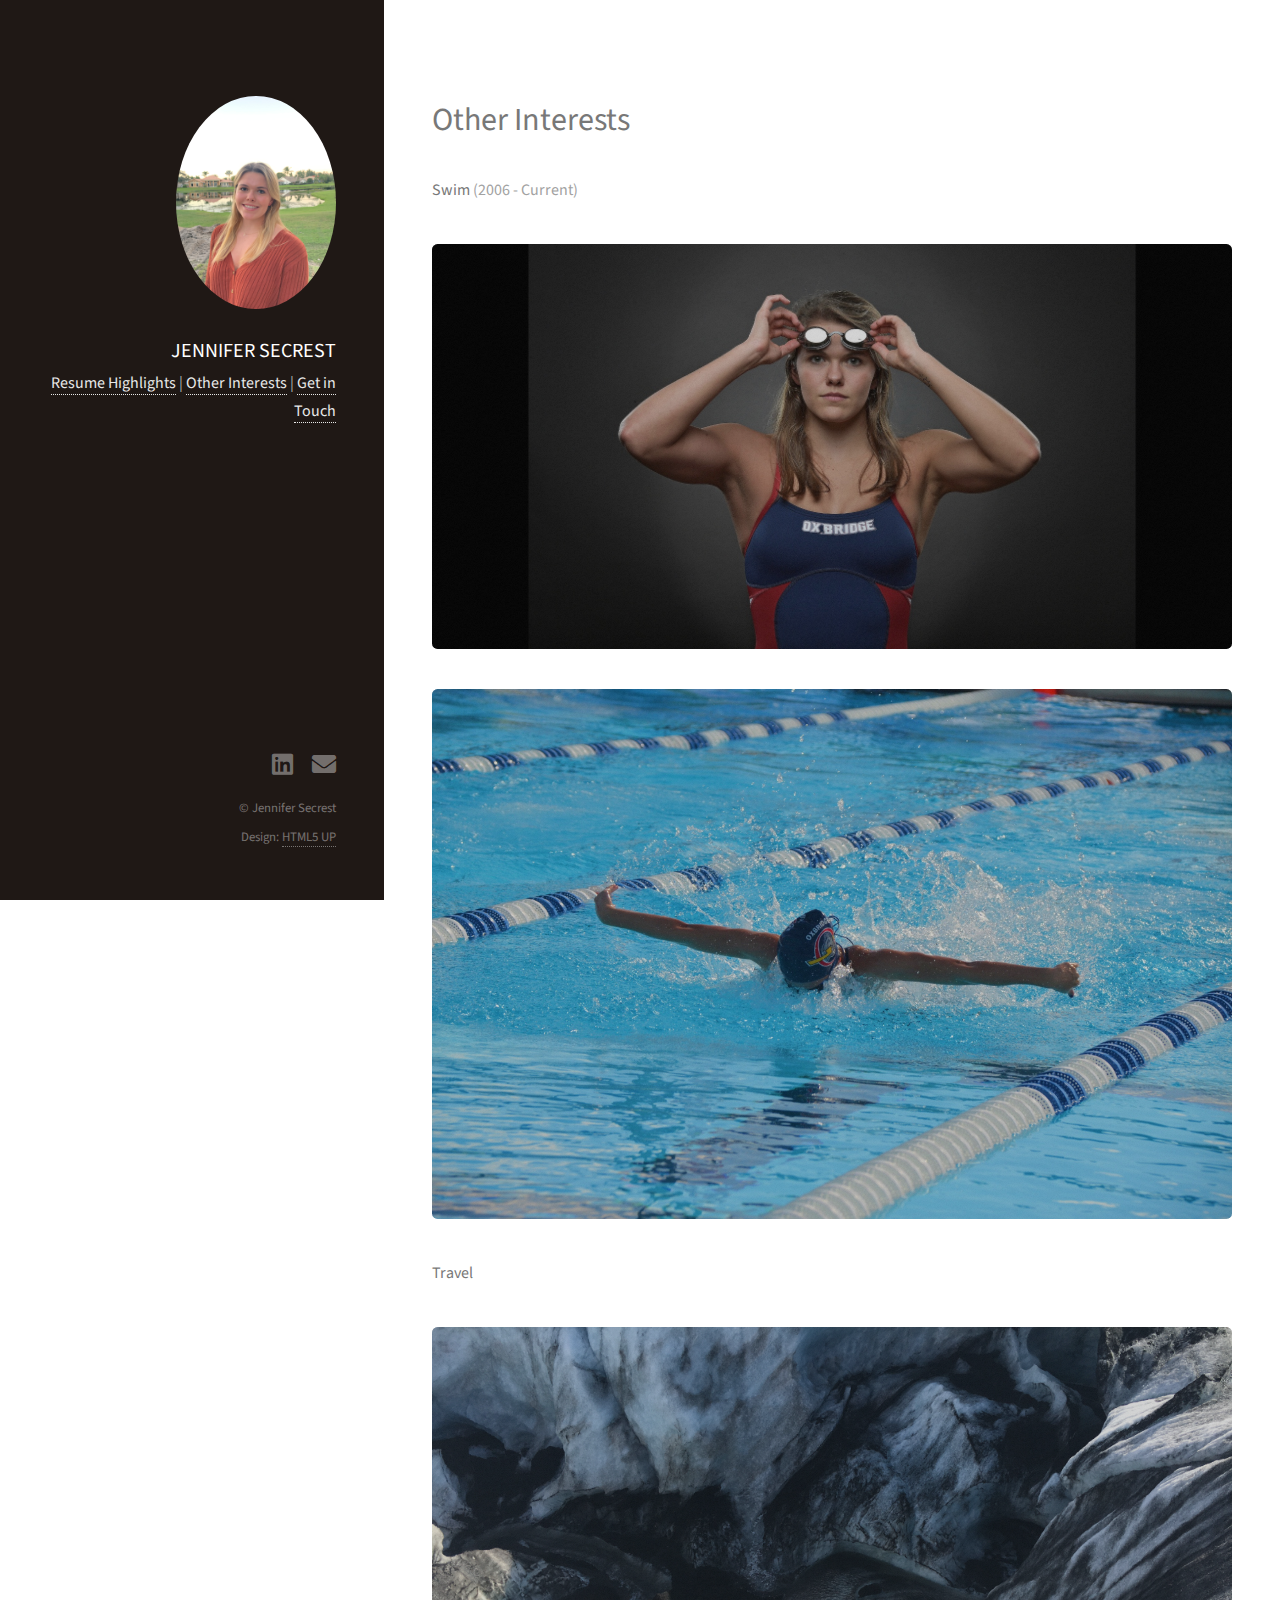
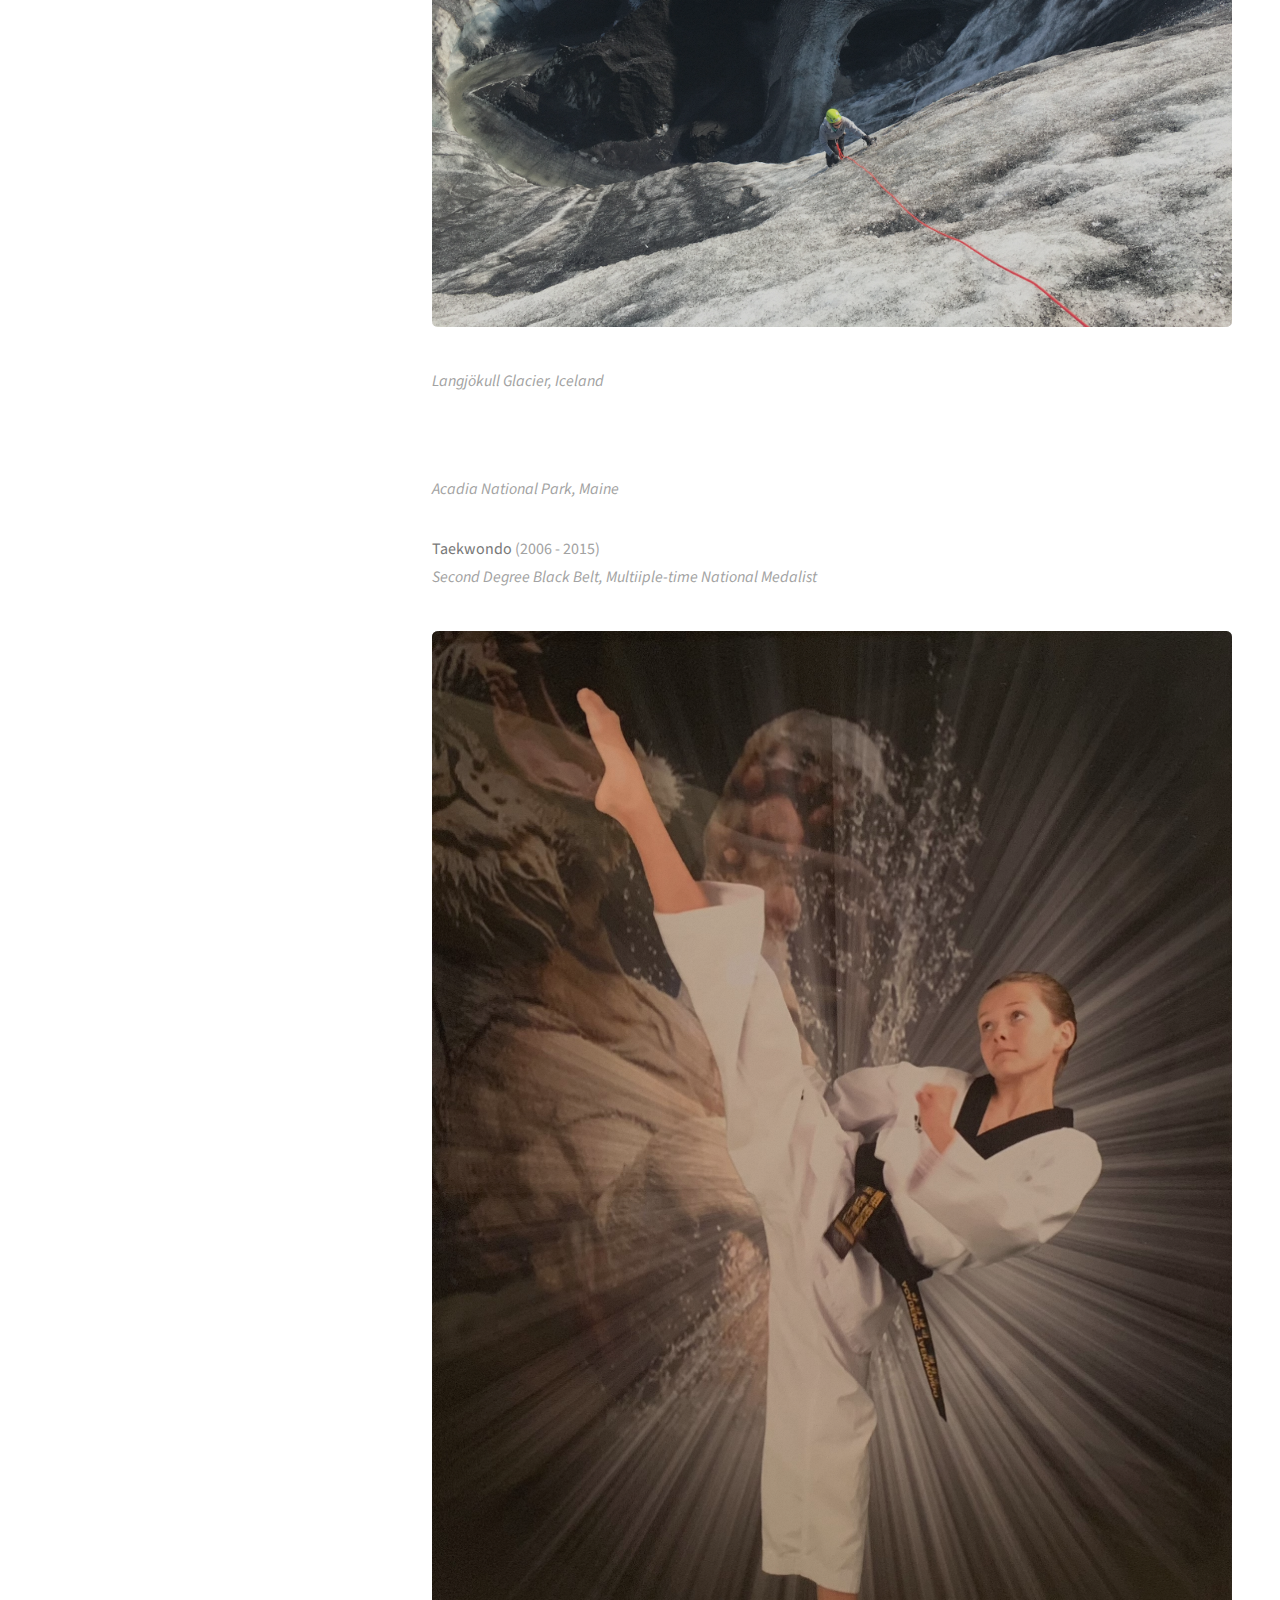
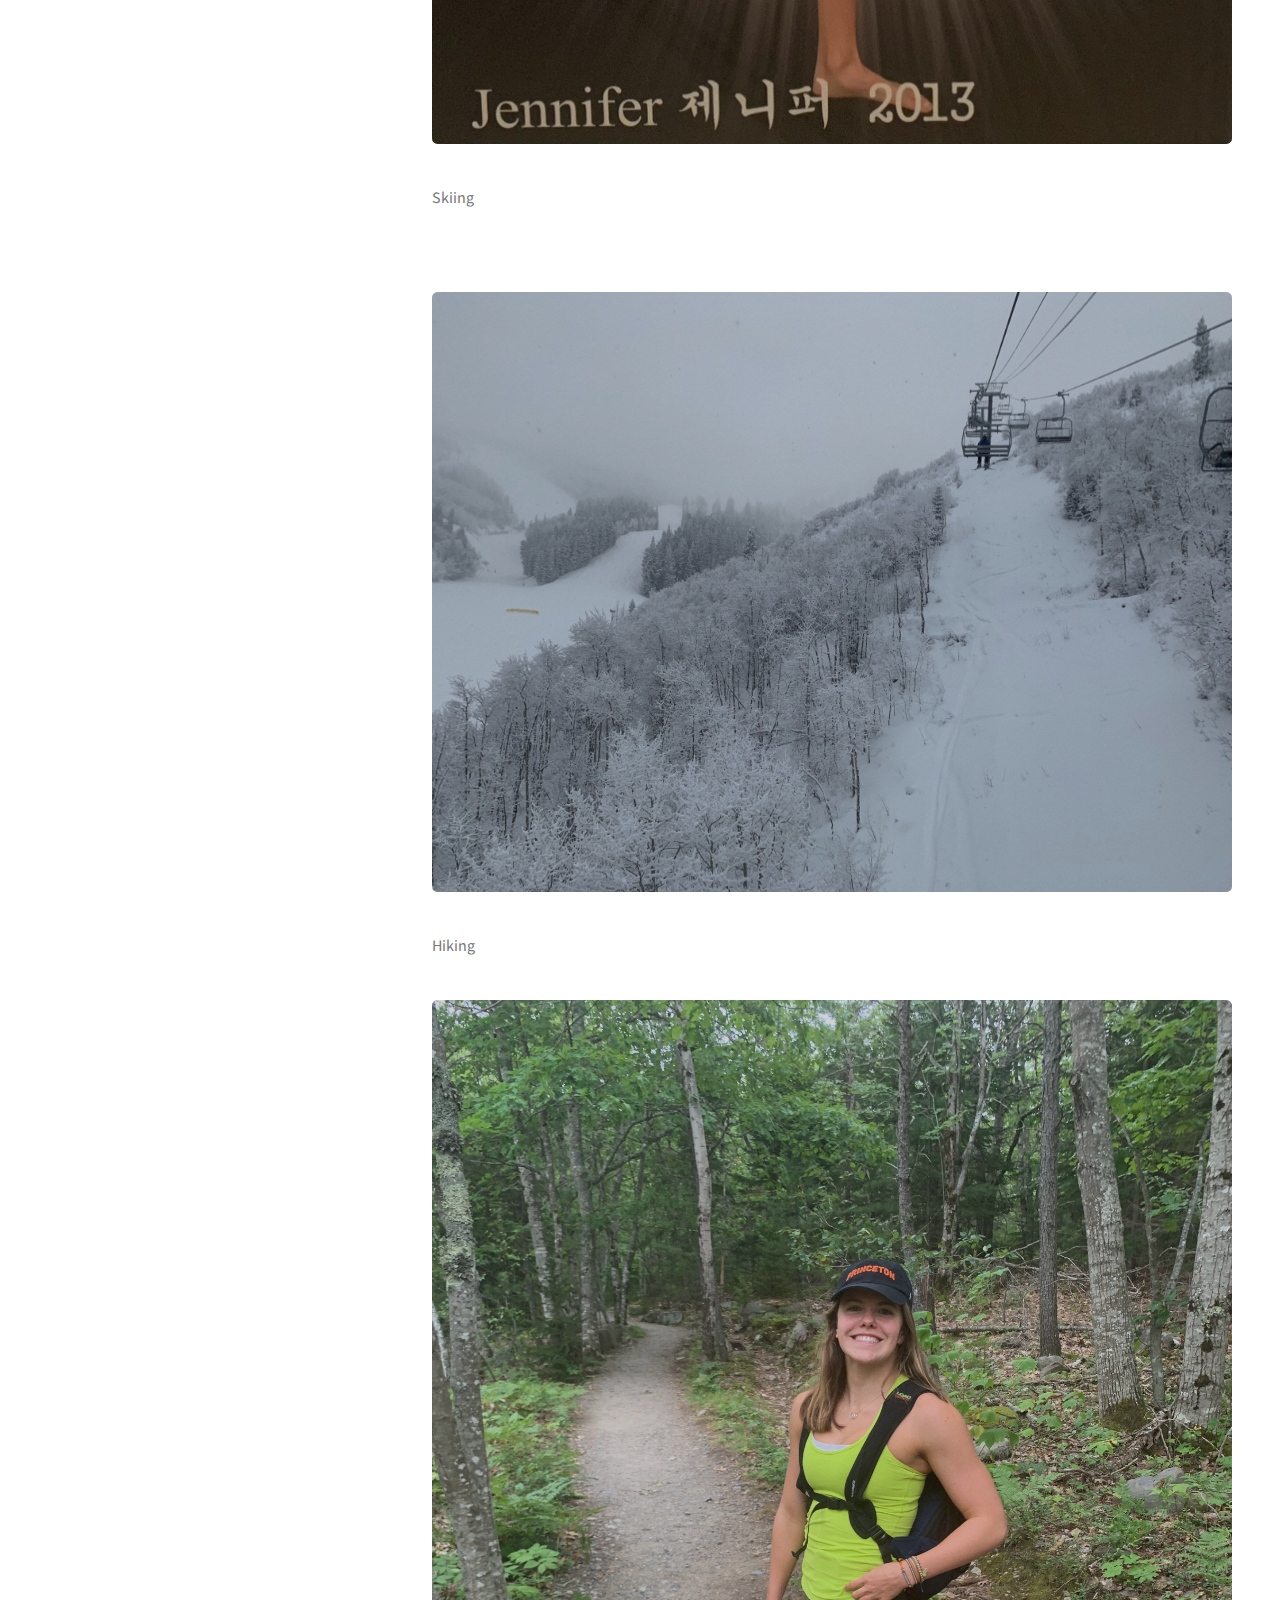
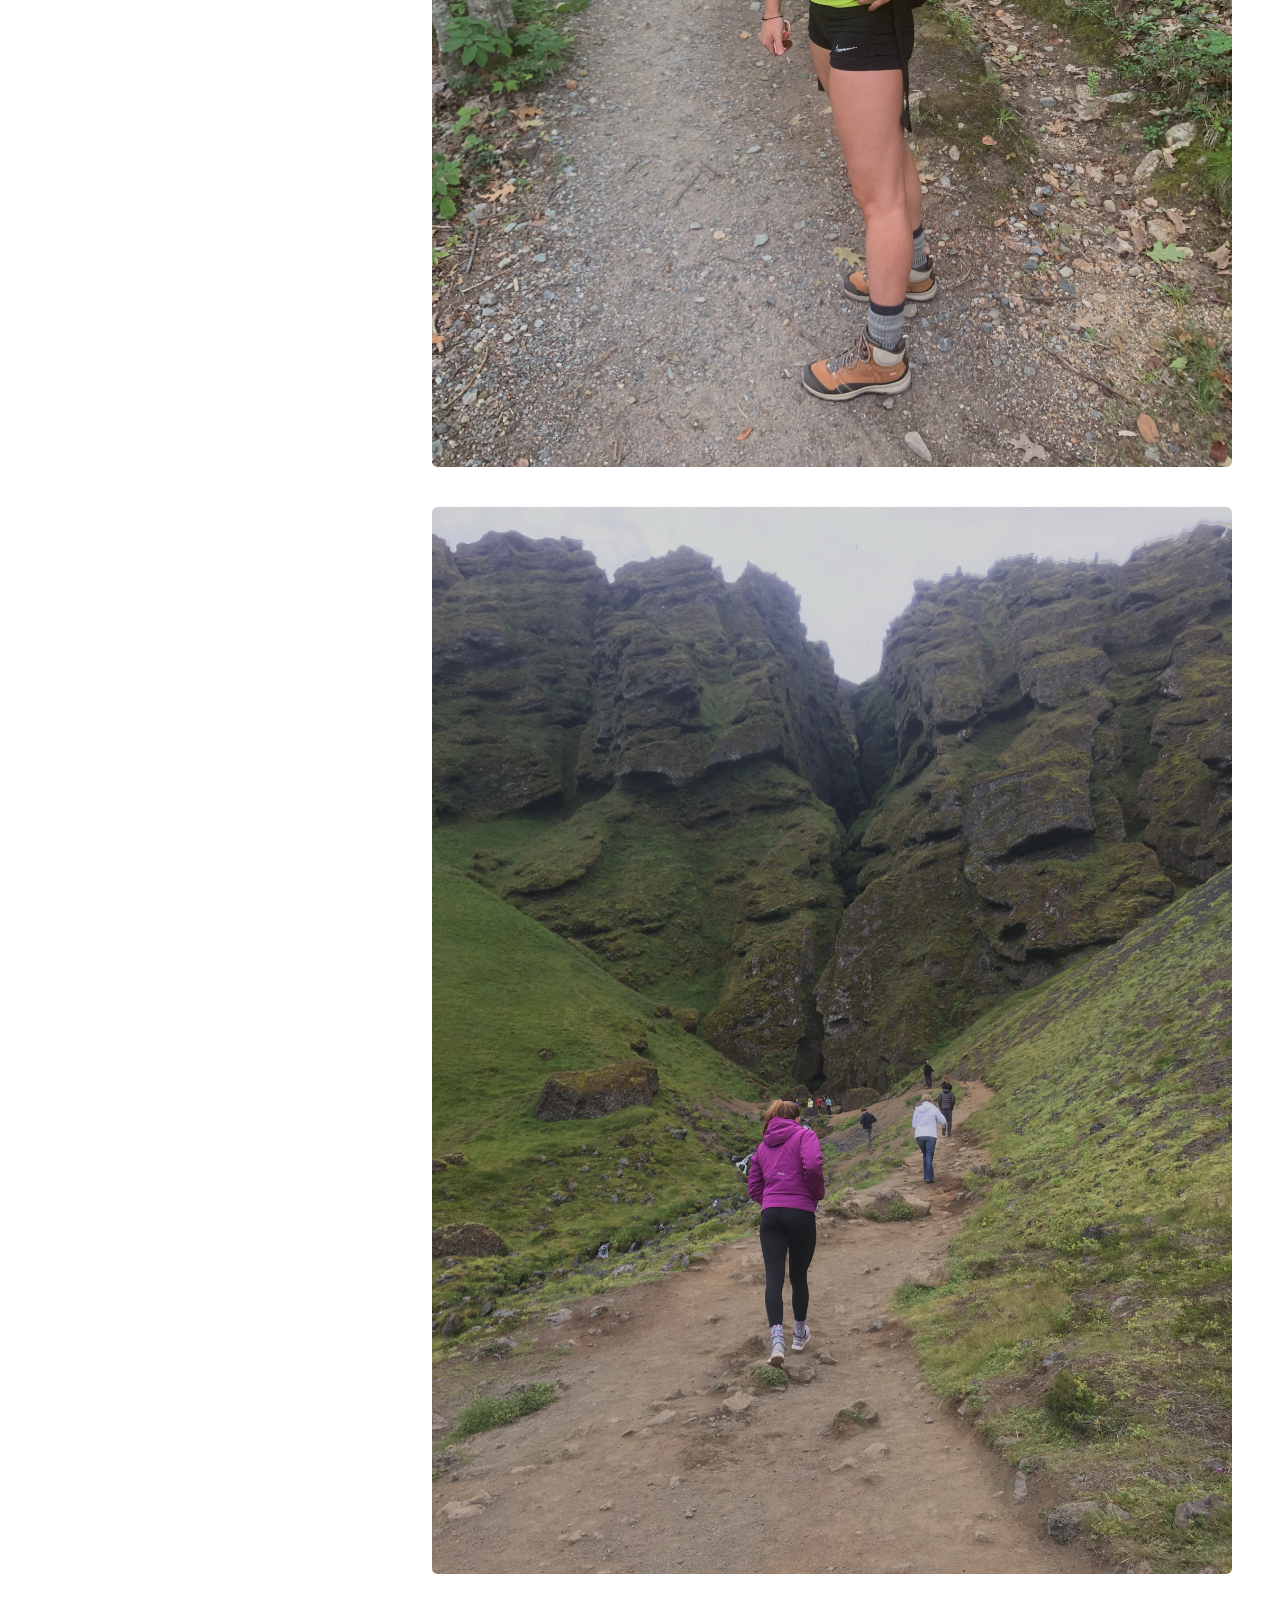
==== commit 291977e4: "Update interests.html" ====
--- a/interests.html
+++ b/interests.html
@@ -16,11 +16,11 @@
 		<!-- Header -->
 			<header id="header">
 				<div class="inner">
-					<a href="#" class="image avatar"><img src="images/jenthanksgiving.jpg" alt="" /></a>
+					<a href="index.html" class="image avatar"><img src="images/jenthanksgiving.jpg" alt="" /></a>
 					<h1><strong>JENNIFER SECREST</strong> <!-- <br />
 						Princeton University Student-Athlete <br />
 						and Computer Science Major --> </h1>
-					<p><a href="#resume_highlights">Resume Highlights</a> | <a href="#other_interests">Other Interests</a> | <a href="#get_in_touch">Get in Touch</a></p>
+					<p><a href="index.html#resume_highlights">Resume Highlights</a> | <a href="#other_interests">Other Interests</a> | <a href="index.html#get_in_touch">Get in Touch</a></p>
 				</div>
 			</header>
 
@@ -57,13 +57,54 @@
 						
 						
 						
-						
-						
-						<p>I am currently pursuing an undergraduate degree at Princeton University, concentrating in Computer Science with a certificate in Statistics and Machine Learning. I have over 5 years of experience programming in Java, C, Python, Verilog, etc. I am a sophomore captain of the Princeton Women's Varsity Swim and Dive Team. <br />
-							I envision myself with a career in computer science. To prepare for this, I want to take advantage of work and internship opportunities that will allow me to grow my skillset and allow me to apply the knowledge I have gathered from courses to real-world situations in a professional setting.</p>
-						<ul class="actions">
-							<li><a href="assets/Resume Jan 9.pdf" class="button">Full Resume</a></li>
-						</ul>
+						<!--
+						
+						<div class="row">
+							<h3>Travel</h3>
+						<span class="image main"><img src="images/travel1.JPG" alt="" /></span>
+						<p><i>Langjökull Glacier, Iceland</i></p>
+						<span class="image main"><img src="images/travel2.JPG" alt="" /></span>
+						<p><i>Acadia National Park, Maine</i></p>
+							
+<!--
+							<article class="col-6 col-12-xsmall work-item">
+								<h3>Princeton Varsity Women's Swim and Dive Team</h3>
+								<class="image fit thumb"><img src="images/pteam.jpg" alt="" /></a>
+								
+								<p>Co-captain</p>
+							</article>
+							<article class="col-6 col-12-xsmall work-item">
+								<a href="images/cstext.png" class="image fit thumb"><img src="images/cs.jpg" alt="" /></a>
+								<h3>Princeton Computer Science Department</h3>
+								<p>Course Facilitator</p>
+							</article>
+							<article class="col-6 col-12-xsmall work-item">
+								<a href="images/nautilustext.png" class="image fit thumb"><img src="images/ssnautilus.png" alt="" /></a>
+								<h3>Nautilus Software Technologies</h3>
+								<p>Software Engineer Intern</p>
+							</article>
+							<article class="col-6 col-12-xsmall work-item">
+								<a href="images/uprmtext.png" class="image fit thumb"><img src="images/uprm.png" alt="" /></a>
+								<h3>Princeton in Puerto Rico</h3>
+								<p>Computer Science Visiting Teaching Assistant</p>
+							</article>
+							<article class="col-6 col-12-xsmall work-item">
+								<a href="images/cardinalstext.png" class="image fit thumb"><img src="images/cardinals.jpg" alt="" /></a>
+								<h3>St. Louis Cardinals</h3>
+								<p>Sabermetrics Intern</p>
+							</article>
+							<article class="col-6 col-12-xsmall work-item">
+								<a href="images/nbntext.png" class="image fit thumb"><img src="images/nbn.png" alt="" /></a>
+								<h3>Community Service</h3>
+								<p>Princeton Service Focus, Nothing but Nets</p>
+							</article> -->
+						</div> -->
+						
+						
+						
+						
+						
+						
 					</section>
 				 
 				<! -- Two -->
--- a/assets/css/main.css
+++ b/assets/css/main.css
@@ -2145,6 +2145,33 @@
 				border-radius: 100%;
 				width: 100%;
 			}
+
+		/* INSERTED */
+		.image.main {
+			display: block;
+			margin: 2.5rem 0;
+			width: 100%;
+		}
+
+			.image.main img {
+				width: 100%;
+			}
+
+		@media screen and (max-width: 736px) {
+
+			.image.main {
+				margin: 2rem 0;
+			}
+
+		}
+
+		@media screen and (max-width: 480px) {
+
+			.image.main {
+				margin: 1.5rem 0;
+			}
+
+		}
 
 /* List */
 
